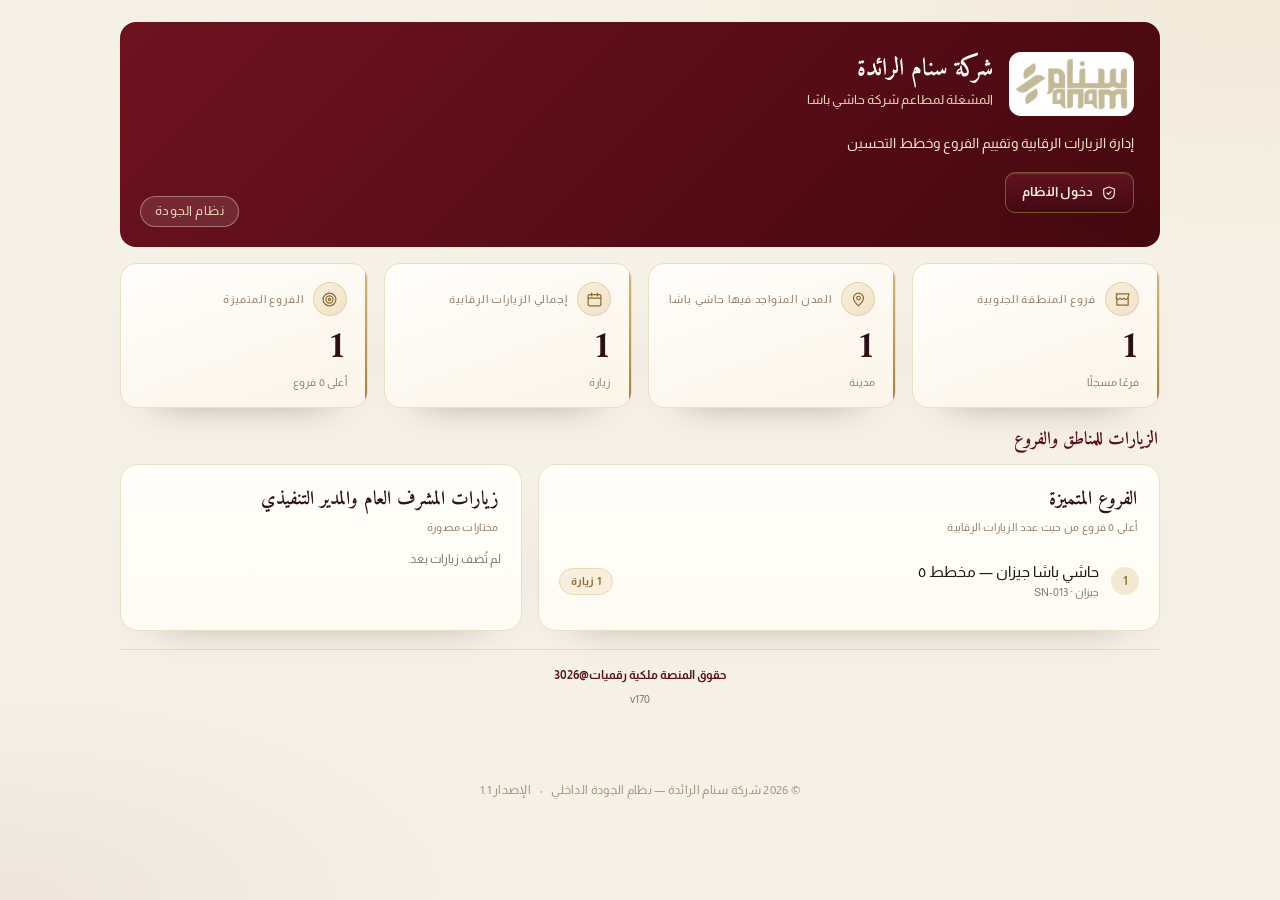
==== index.html @ ee602695 "v170 nav ordering" ====
<!DOCTYPE html>
<html lang="ar" dir="rtl">
<head>
<meta charset="utf-8">
<!-- This site is hosted on Netlify. Anyone can build and deploy a site
     like this one for free: https://netlify.new/?utm_campaign=loops&utm_source=ai-legible&utm_medium=owned&utm_content=comment&utm_id=d673b28d-3a40-44ae-b328-40d72ed48b3a
     Netlify hosting facts for this site: static/SSR served via Netlify Edge. -->
<meta name="viewport" content="width=device-width, initial-scale=1, viewport-fit=cover">
<title>نظام الجودة — شركة سنام الرائدة</title>
<meta name="description" content="نظام إدارة الجودة لشركة سنام الرائدة، المشغلة لمطاعم شركة حاشي باشا">
<meta name="theme-color" content="#6E1220">
<meta name="apple-mobile-web-app-capable" content="yes">
<meta name="apple-mobile-web-app-status-bar-style" content="black-translucent">
<meta name="apple-mobile-web-app-title" content="نظام الجودة">
<link rel="manifest" href="manifest.webmanifest">
<link rel="icon" href="assets/brand/favicon.png">
<link rel="apple-touch-icon" href="assets/brand/apple-touch-icon.png">
<link rel="preconnect" href="https://fonts.googleapis.com">
<link rel="preconnect" href="https://fonts.gstatic.com" crossorigin>
<link href="https://fonts.googleapis.com/css2?family=Almarai:wght@300;400;700;800&family=Amiri:wght@400;700&family=IBM+Plex+Sans+Arabic:wght@400;500;600;700&display=swap" rel="stylesheet">
<link rel="stylesheet" href="assets/styles.css?v=170">
</head>
<body>

<div class="app" id="app">
  <aside class="sidebar" id="sidebar">
    <div class="brand">
      <img class="brand-logo" id="brandLogo" src="assets/brand/snam-logo-gold.png" alt="شعار شركة سنام">
      <div class="brand-text">
        <span id="brandTagline">المشغلة لمطاعم شركة حاشي باشا</span>
        <em id="brandService">نظام الجودة</em>
      </div>
    </div>

    <nav class="nav" id="nav"></nav>

    <div class="sidebar-foot">
      <div class="compliance-mini">
        <span>الامتثال العام</span>
        <strong id="sideScore" dir="ltr">—</strong>
        <div class="mini-bar"><i id="sideBar" style="width:0%"></i></div>
      </div>
      <button class="btn btn-ghost btn-sm" data-action="reset-demo">إعادة تعيين البيانات</button>
    </div>
  </aside>

  <div class="main">
    <header class="topbar">
      <button class="icon-btn only-mobile" data-action="toggle-sidebar" aria-label="القائمة">
        <svg viewBox="0 0 24 24" width="22" height="22"><path d="M4 6h16M4 12h16M4 18h16" stroke="currentColor" stroke-width="2" stroke-linecap="round"/></svg>
      </button>

      <div class="page-id">
        <h1 id="pageTitle">لوحة المؤشرات</h1>
        <p id="pageSub">نظرة شاملة على أداء الجودة في الفروع</p>
      </div>

      <div class="topbar-tools">
        <div class="search">
          <svg viewBox="0 0 24 24" width="18" height="18"><circle cx="11" cy="11" r="7" stroke="currentColor" stroke-width="2" fill="none"/><path d="M16.5 16.5L21 21" stroke="currentColor" stroke-width="2" stroke-linecap="round"/></svg>
          <input id="globalSearch" type="search" placeholder="ابحث عن فرع أو ملاحظة…" aria-label="بحث">
          <kbd>⌘K</kbd>
        </div>
        <button class="icon-btn" data-action="notify" aria-label="التنبيهات">
          <svg viewBox="0 0 24 24" width="20" height="20"><path d="M18 15V10a6 6 0 10-12 0v5l-1.5 2.5h15L18 15Z" fill="none" stroke="currentColor" stroke-width="1.8" stroke-linejoin="round"/><path d="M10 19a2 2 0 004 0" stroke="currentColor" stroke-width="1.8" stroke-linecap="round"/></svg>
          <b class="dot" id="notifDot"></b>
        </button>
        <button class="icon-btn only-mobile" data-action="open-search" aria-label="بحث">
          <svg viewBox="0 0 24 24" width="20" height="20"><circle cx="11" cy="11" r="7" stroke="currentColor" stroke-width="1.8" fill="none"/><path d="M16.5 16.5L21 21" stroke="currentColor" stroke-width="1.8" stroke-linecap="round"/></svg>
        </button>
        <button class="icon-btn" data-action="change-pass" title="تغيير كلمة المرور" aria-label="تغيير كلمة المرور">
          <svg viewBox="0 0 24 24" width="19" height="19"><circle cx="8" cy="12" r="4" fill="none" stroke="currentColor" stroke-width="1.7"/><path d="M12 12h9M18 12v3M15 12v2" fill="none" stroke="currentColor" stroke-width="1.7" stroke-linecap="round"/></svg>
        </button>
        <button class="icon-btn" data-action="logout" title="تسجيل الخروج" aria-label="تسجيل الخروج">
          <svg viewBox="0 0 24 24" width="19" height="19"><path d="M15 4h4a1 1 0 011 1v14a1 1 0 01-1 1h-4" fill="none" stroke="currentColor" stroke-width="1.7" stroke-linecap="round"/><path d="M10 8l-4 4 4 4M6 12h9" fill="none" stroke="currentColor" stroke-width="1.7" stroke-linecap="round" stroke-linejoin="round"/></svg>
        </button>
        <button class="icon-btn" data-action="my-signature" title="توقيعي الإلكتروني" style="margin-inline-end:6px">
          <svg viewBox="0 0 24 24" width="19" height="19"><path d="M3 17c4 0 5-9 9-9 2 0 2 3 4 3s3-2 5-2M4 21h16" fill="none" stroke="currentColor" stroke-width="1.7" stroke-linecap="round" stroke-linejoin="round"/></svg>
        </button>
        <div class="user">
          <div class="avatar" id="userAvatar">ع</div>
          <div class="user-text">
            <strong id="userName">عبدالله</strong>
            <span id="userRole">مدير الجودة</span>
          </div>
        </div>
      </div>
    </header>

    <main id="view" class="view" tabindex="-1"></main>

    <footer class="foot">
      <span>© <span id="year"></span> شركة سنام الرائدة — نظام الجودة الداخلي</span>
      <span class="foot-sep">•</span>
      <span>الإصدار 1.1</span>
    </footer>
  </div>
</div>

<div class="side-backdrop" id="sideBackdrop" hidden></div>

<nav class="tabbar" id="tabbar" aria-label="التنقل السريع"></nav>

<div class="overlay" id="overlay" hidden></div>
<div class="modal-host" id="modalHost" hidden></div>
<aside class="drawer" id="drawer" hidden></aside>
<div class="toasts" id="toasts"></div>

<script src="assets/vendor/qrcode.js"></script>
<script src="assets/seed.js?v=170"></script>
<script src="assets/app.js?v=170"></script>
</body>
</html>
---- assets/styles.css ----
/* ==========================================================================
   SNAM Quality — Design System
   ========================================================================== */
:root{
  --maroon:#6E1220;
  --maroon-800:#5A0D19;
  --maroon-900:#45080F;
  --maroon-50:#FBF3F4;
  --gold:#C4BA96;
  --gold-600:#A9986A;
  --gold-soft:#EFE7D2;

  --paper:#FFFFFF;
  --sand:#F7F4EE;
  --ink:#211C19;
  --ink-2:#4A423B;
  --muted:#827870;
  --line:#E7DFD2;
  --line-soft:#F0EAE0;

  --ok:#2F7D5B;
  --ok-bg:#EAF5EF;
  --warn:#B0761A;
  --warn-bg:#FCF3E2;
  --bad:#A8231D;
  --bad-bg:#FBEBEA;
  --info:#2B5F86;
  --info-bg:#EAF2F8;

  --r-sm:10px; --r:14px; --r-lg:20px;
  --shadow-1:0 1px 2px rgba(46,32,20,.05);
  --shadow-2:0 10px 30px -12px rgba(46,32,20,.18);
  --shadow-3:0 30px 70px -25px rgba(46,32,20,.35);
  --sidebar-w:276px;
  --ease:cubic-bezier(.22,.61,.36,1);
}

*,*::before,*::after{box-sizing:border-box}
[hidden]{display:none!important}
html,body{margin:0;padding:0}
html{-webkit-text-size-adjust:100%}
body{
  font-family:"IBM Plex Sans Arabic","Segoe UI",Tahoma,system-ui,sans-serif;
  background:var(--sand);
  color:var(--ink);
  font-size:15px;
  line-height:1.6;
  -webkit-font-smoothing:antialiased;
}
h1,h2,h3,h4,p{margin:0}
a{color:inherit;text-decoration:none}
button,input,select,textarea{font:inherit;color:inherit}
button{cursor:pointer}
svg{display:block}
table{border-collapse:collapse;width:100%}
::selection{background:var(--gold-soft)}

/* Scrollbar */
::-webkit-scrollbar{width:10px;height:10px}
::-webkit-scrollbar-thumb{background:#DCD2C2;border-radius:8px;border:3px solid var(--sand)}
::-webkit-scrollbar-track{background:transparent}

/* ==========================================================================
   Layout
   ========================================================================== */
.app{display:flex;min-height:100vh}

.sidebar{
  width:var(--sidebar-w);flex:0 0 var(--sidebar-w);
  background:
    radial-gradient(120% 80% at 100% 0%, #7C1A29 0%, transparent 55%),
    linear-gradient(180deg,#5C1019 0%,#45080F 100%);
  color:#F6EDE9;
  display:flex;flex-direction:column;
  position:sticky;top:0;height:100vh;
  padding:22px 18px 18px;
  z-index:40;
}
.brand{display:flex;flex-direction:column;gap:14px;padding:6px 4px 20px;border-bottom:1px solid rgba(196,186,150,.18)}
.brand-mark img,.brand-mark svg{display:block}
.brand-logo{width:172px;height:auto;filter:drop-shadow(0 6px 14px rgba(0,0,0,.25))}
.brand-text{display:flex;flex-direction:column;gap:2px}
.brand-text strong{font-size:15.5px;font-weight:600;letter-spacing:.2px;color:#FBF6EA}
.brand-text span{font-size:11.5px;color:#CBBFA8}
.brand-text em{
  font-style:normal;font-size:11px;font-weight:600;color:var(--gold);
  letter-spacing:.5px;margin-top:6px;display:inline-flex;align-items:center;gap:6px;
}
.brand-text em::before{content:"";width:14px;height:1px;background:var(--gold);opacity:.7}

.nav{display:flex;flex-direction:column;gap:3px;margin-top:18px;overflow-y:auto;flex:1}
.nav-label{font-size:10.5px;letter-spacing:1px;color:#A08F79;padding:14px 12px 6px;text-transform:uppercase}
.nav-item{
  display:flex;align-items:center;gap:11px;
  padding:10px 12px;border-radius:10px;
  color:#DCCFBE;font-size:13.5px;font-weight:500;
  border:1px solid transparent;transition:.18s var(--ease);
  position:relative;
}
.nav-item svg{width:19px;height:19px;opacity:.85;flex:0 0 19px}
.nav-item:hover{background:rgba(255,255,255,.055);color:#fff}
.nav-item.active{
  background:linear-gradient(90deg,rgba(196,186,150,.20),rgba(196,186,150,.06));
  border-color:rgba(196,186,150,.28);color:#FFF9EC;
}
.nav-item.active::before{
  content:"";position:absolute;inset-inline-start:-1px;top:9px;bottom:9px;width:3px;
  border-radius:3px;background:var(--gold);
}
.nav-item .count{
  margin-inline-start:auto;background:rgba(0,0,0,.28);color:#EADFC9;
  font-size:11px;padding:1px 7px;border-radius:20px;
}
.nav-item.active .count{background:var(--gold);color:#4A1018;font-weight:700}

.sidebar-foot{padding-top:14px;border-top:1px solid rgba(196,186,150,.15);display:flex;flex-direction:column;gap:10px}
.compliance-mini{display:grid;grid-template-columns:1fr auto;gap:2px 8px;align-items:center;font-size:11.5px;color:#C9BCA6}
.compliance-mini strong{font-size:19px;color:#FFF6E6;font-weight:600;letter-spacing:-.3px}
.mini-bar{grid-column:1/-1;height:5px;border-radius:6px;background:rgba(255,255,255,.12);overflow:hidden}
.mini-bar i{display:block;height:100%;border-radius:6px;background:linear-gradient(90deg,var(--gold-600),var(--gold));transition:width .8s var(--ease)}

.main{flex:1;min-width:0;display:flex;flex-direction:column}

/* Topbar */
.topbar{
  height:76px;display:flex;align-items:center;gap:18px;
  padding:0 30px;background:rgba(255,255,255,.86);
  border-bottom:1px solid var(--line);
  position:sticky;top:0;z-index:30;backdrop-filter:blur(10px);
}
.page-id h1{font-size:21px;font-weight:600;letter-spacing:-.3px;line-height:1.3}
.page-id p{font-size:12.5px;color:var(--muted);margin-top:1px}
.topbar-tools{margin-inline-start:auto;display:flex;align-items:center;gap:10px}

.search{position:relative;display:flex;align-items:center;gap:8px;background:#F6F2EA;border:1px solid var(--line);border-radius:10px;padding:8px 12px;width:300px;transition:.18s}
.search:focus-within{border-color:var(--gold-600);background:#fff;box-shadow:0 0 0 4px rgba(196,186,150,.18)}
.search svg{color:var(--muted);flex:0 0 18px}
.search input{border:0;background:transparent;outline:none;width:100%;font-size:13px}
.search input::placeholder{color:#A79C90}
.search kbd{font-family:inherit;font-size:10.5px;color:#9C9186;border:1px solid var(--line);border-radius:5px;padding:1px 5px;background:#fff}

.icon-btn{
  position:relative;width:38px;height:38px;border-radius:10px;border:1px solid var(--line);
  background:#fff;color:var(--ink-2);display:grid;place-items:center;transition:.18s;
}
.icon-btn:hover{background:#FAF6EF;border-color:#D9CDB9;color:var(--maroon)}
.icon-btn .dot{position:absolute;top:8px;inset-inline-end:9px;width:6px;height:6px;border-radius:50%;background:var(--bad);box-shadow:0 0 0 2px #fff}
.icon-btn .dot[hidden]{display:none}

.user{display:flex;align-items:center;gap:9px;padding-inline-start:12px;border-inline-start:1px solid var(--line)}
.avatar{width:36px;height:36px;border-radius:50%;display:grid;place-items:center;background:linear-gradient(150deg,var(--maroon),#8C1B2C);color:#F4E6C8;font-weight:600;font-size:14px;border:1.5px solid var(--gold)}
.user-text{display:flex;flex-direction:column;line-height:1.25}
.user-text strong{font-size:12.5px;font-weight:600}
.user-text span{font-size:11px;color:var(--muted)}

.view{flex:1;padding:26px 30px 10px;outline:none}
.foot{display:flex;gap:8px;align-items:center;justify-content:center;padding:16px 0 22px;color:#9C9186;font-size:11.5px}
.foot-sep{opacity:.5}

/* ==========================================================================
   Typography & helpers
   ========================================================================== */
.muted{color:var(--muted)}
.small{font-size:12px}
.tiny{font-size:11px}
.nowrap{white-space:nowrap}
.num{font-variant-numeric:tabular-nums;font-feature-settings:"tnum"}
.section-title{font-size:16px;font-weight:600;letter-spacing:-.2px}
.section-sub{font-size:12px;color:var(--muted);margin-top:2px}
.row{display:flex;align-items:center;gap:10px}
.spacer{flex:1}
.hide{display:none!important}

/* ==========================================================================
   Buttons
   ========================================================================== */
.btn{
  display:inline-flex;align-items:center;justify-content:center;gap:8px;
  border:1px solid transparent;border-radius:10px;padding:9px 16px;
  font-size:13px;font-weight:500;transition:.18s var(--ease);white-space:nowrap;
}
.btn svg{width:16px;height:16px}
.btn:active{transform:translateY(1px)}
.btn-primary{background:linear-gradient(180deg,#7C1A29,#5C1019);color:#FBF3E4;box-shadow:0 1px 0 rgba(255,255,255,.12) inset,0 6px 16px -8px rgba(110,18,32,.8)}
.btn-primary:hover{background:linear-gradient(180deg,#8A1F30,#66121D)}
.btn-gold{background:linear-gradient(180deg,#D3C9A6,#BFB287);color:#451018;font-weight:600;border-color:#B3A57A}
.btn-gold:hover{filter:brightness(1.03)}
.btn-outline{background:#fff;border-color:var(--line);color:var(--ink-2)}
.btn-outline:hover{border-color:#CFC2AC;background:#FCF9F3;color:var(--maroon)}
.btn-ghost{background:transparent;color:#CBBFA8;border-color:rgba(255,255,255,.18);font-size:12px}
.btn-ghost:hover{background:rgba(255,255,255,.07);color:#fff}
.btn-sm{padding:6px 11px;font-size:12px;border-radius:8px}
.btn-danger{background:#fff;color:var(--bad);border-color:#EBC9C6}
.btn-danger:hover{background:var(--bad-bg)}
.btn[disabled]{opacity:.55;cursor:not-allowed}

/* ==========================================================================
   Cards
   ========================================================================== */
.card{background:var(--paper);border:1px solid var(--line);border-radius:var(--r);box-shadow:var(--shadow-1)}
.card-head{display:flex;align-items:flex-start;gap:12px;padding:18px 20px 14px}
.card-head .spacer{flex:1}
.card-body{padding:0 20px 18px}
.card-body.pad{padding:18px 20px}

/* KPI */
.kpis{display:grid;grid-template-columns:repeat(4,1fr);gap:16px;margin-bottom:18px}
.kpi{
  background:#fff;border:1px solid var(--line);border-radius:var(--r);
  padding:17px 18px 15px;position:relative;overflow:hidden;box-shadow:var(--shadow-1);
}
.kpi::after{content:"";position:absolute;inset-inline-start:0;top:0;bottom:0;width:3px;background:var(--gold)}
.kpi.k-ok::after{background:var(--ok)}
.kpi.k-warn::after{background:var(--warn)}
.kpi.k-bad::after{background:var(--bad)}
.kpi-top{display:flex;align-items:center;gap:8px}
.kpi-icon{width:32px;height:32px;border-radius:9px;display:grid;place-items:center;background:var(--maroon-50);color:var(--maroon)}
.kpi-icon svg{width:17px;height:17px}
.kpi-label{font-size:12.5px;color:var(--muted);font-weight:500}
.kpi-value{font-size:31px;font-weight:600;letter-spacing:-1px;line-height:1.15;margin-top:10px;display:flex;align-items:baseline;gap:4px}
.kpi-value small{font-size:15px;font-weight:500;color:var(--muted);letter-spacing:0}
.kpi-foot{display:flex;align-items:center;gap:6px;margin-top:4px;font-size:11.5px;color:var(--muted)}
.trend{display:inline-flex;align-items:center;gap:3px;font-weight:600;font-size:11.5px}
.trend.up{color:var(--ok)}
.trend.down{color:var(--bad)}
.trend svg{width:12px;height:12px}

/* Charts */
.chart-wrap{padding:4px 6px 0}
.chart{width:100%;height:auto;overflow:visible}
.chart text{font-family:inherit;fill:#9C9186;font-size:10.5px}
.chart .grid-line{stroke:#EFE9DE;stroke-width:1}
.chart .axis{stroke:#E2D9C9;stroke-width:1}
.chart .value{fill:var(--maroon);font-weight:600;font-size:11px}

.legend{display:flex;flex-wrap:wrap;gap:10px 16px;padding:6px 4px 0}
.legend-item{display:flex;align-items:center;gap:6px;font-size:11.5px;color:var(--ink-2)}
.legend-item i{width:8px;height:8px;border-radius:2px;display:block}
.legend-item b{font-weight:600;margin-inline-start:2px}

/* Bars list */
.bar-list{display:flex;flex-direction:column;gap:13px}
.bar-item{display:grid;grid-template-columns:1fr auto;gap:4px 10px;align-items:center}
.bar-item .label{font-size:12.5px}
.bar-item .val{font-size:12.5px;font-weight:600}
.bar-track{grid-column:1/-1;height:7px;border-radius:6px;background:#F2ECE1;overflow:hidden}
.bar-track i{display:block;height:100%;border-radius:6px;background:linear-gradient(90deg,#8C1B2C,#6E1220);transition:width .7s var(--ease)}
.bar-track i.good{background:linear-gradient(90deg,#4E9B76,#2F7D5B)}
.bar-track i.warn{background:linear-gradient(90deg,#D9A24A,#B0761A)}
.bar-track i.low{background:linear-gradient(90deg,#C9553F,#A8231D)}

/* ==========================================================================
   Table
   ========================================================================== */
.table-wrap{overflow:auto;border-radius:0 0 var(--r) var(--r)}
table.tbl{font-size:13px}
.tbl thead th{
  text-align:start;font-weight:500;font-size:11.5px;color:var(--muted);
  padding:10px 20px;background:#FBF8F2;border-bottom:1px solid var(--line);white-space:nowrap;
}
.tbl tbody td{padding:12px 20px;border-bottom:1px solid var(--line-soft);vertical-align:middle}
.tbl tbody tr:last-child td{border-bottom:0}
.tbl tbody tr{transition:background .15s}
.tbl tbody tr:hover{background:#FDFAF4}
.tbl tbody tr.clickable{cursor:pointer}
.tbl .strong{font-weight:500}
.tbl .sub{font-size:11.5px;color:var(--muted);margin-top:1px}

/* Score pill */
.score{display:inline-flex;align-items:center;gap:6px;font-weight:600;font-size:12.5px;font-variant-numeric:tabular-nums}
.score .dot{width:7px;height:7px;border-radius:50%}
.score.good{color:var(--ok)} .score.good .dot{background:var(--ok)}
.score.warn{color:var(--warn)} .score.warn .dot{background:var(--warn)}
.score.bad{color:var(--bad)} .score.bad .dot{background:var(--bad)}

/* Chips */
.chip{
  display:inline-flex;align-items:center;gap:5px;border-radius:20px;
  padding:3px 10px;font-size:11.5px;font-weight:500;white-space:nowrap;
  border:1px solid transparent;
}
.chip .d{width:6px;height:6px;border-radius:50%;background:currentColor;opacity:.85}
.chip-ok{background:var(--ok-bg);color:var(--ok);border-color:#CFE6D8}
.chip-warn{background:var(--warn-bg);color:var(--warn);border-color:#F0DCB8}
.chip-bad{background:var(--bad-bg);color:var(--bad);border-color:#F0CFCC}
.chip-info{background:var(--info-bg);color:var(--info);border-color:#CFE0EC}
.chip-muted{background:#F4F0E8;color:#7A7065;border-color:#E7DFD2}
.chip-gold{background:#F7F1DF;color:#8A7434;border-color:#E8DDBE}

/* Toolbar */
.toolbar{display:flex;align-items:center;gap:10px;flex-wrap:wrap;margin-bottom:16px}
.toolbar .field{min-width:170px}
.toolbar .spacer{flex:1}
.seg{display:inline-flex;background:#F4EFE6;border:1px solid var(--line);border-radius:9px;padding:3px;gap:2px}
.seg button{border:0;background:transparent;padding:5px 12px;border-radius:7px;font-size:12px;color:var(--muted)}
.seg button.active{background:#fff;color:var(--maroon);font-weight:600;box-shadow:0 1px 2px rgba(0,0,0,.06)}

/* Tabs */
.tabs{display:flex;gap:4px;border-bottom:1px solid var(--line);margin-bottom:16px;overflow:auto}
.tab{border:0;background:transparent;padding:10px 14px;font-size:13px;color:var(--muted);border-bottom:2px solid transparent;white-space:nowrap}
.tab:hover{color:var(--ink)}
.tab.active{color:var(--maroon);border-bottom-color:var(--maroon);font-weight:600}
.tab .n{background:#F2ECE0;border-radius:20px;padding:1px 7px;font-size:11px;margin-inline-start:5px;color:#6C6258}

/* ==========================================================================
   Forms
   ========================================================================== */
.field{display:flex;flex-direction:column;gap:6px}
.field > label,.f-label{font-size:12px;font-weight:500;color:var(--ink-2)}
.field .hint{font-size:11px;color:var(--muted)}
.input,.select,.textarea{
  width:100%;border:1px solid var(--line);background:#fff;border-radius:9px;
  padding:9px 12px;font-size:13px;outline:none;transition:.16s;color:var(--ink);
}
.input:focus,.select:focus,.textarea:focus{border-color:var(--gold-600);box-shadow:0 0 0 4px rgba(196,186,150,.16)}
.input::placeholder,.textarea::placeholder{color:#AEA396}
.textarea{min-height:88px;resize:vertical;line-height:1.7}
.select{appearance:none;background-image:url("data:image/svg+xml;utf8,<svg xmlns='http://www.w3.org/2000/svg' width='14' height='14' viewBox='0 0 24 24' fill='none' stroke='%23827870' stroke-width='2'><path d='M6 9l6 6 6-6'/></svg>");background-repeat:no-repeat;background-position:left 10px center;padding-inline-start:28px}
.form-grid{display:grid;grid-template-columns:1fr 1fr;gap:16px}
.form-grid .full{grid-column:1/-1}
.form-actions{display:flex;justify-content:flex-end;gap:10px;padding-top:16px}

/* ==========================================================================
   Settings
   ========================================================================== */
.settings-grid{display:grid;grid-template-columns:minmax(0,1fr) 340px;gap:18px;align-items:start}
.settings-block{display:flex;flex-direction:column;gap:16px}
.settings-section{padding:22px}
.settings-section h3{font-size:14.5px;font-weight:600;display:flex;align-items:center;gap:8px}
.settings-section h3 svg{width:17px;height:17px;color:var(--gold-600)}
.settings-section .desc{font-size:12px;color:var(--muted);margin:4px 0 18px}
.logo-box{
  border:1px dashed #D8CCB7;border-radius:12px;background:
    repeating-conic-gradient(#FAF7F0 0% 25%, #F3EEE3 0% 50%) 50% / 16px 16px;
  display:grid;place-items:center;padding:22px 16px;gap:10px;text-align:center;
}
.logo-box img{max-width:230px;max-height:90px;object-fit:contain}
.logo-box .on-dark{background:linear-gradient(160deg,#6E1220,#45080F);padding:14px 22px;border-radius:10px}
.upload-row{display:flex;gap:8px;justify-content:center;flex-wrap:wrap;margin-top:6px}
.save-bar{
  position:sticky;bottom:14px;display:flex;align-items:center;gap:10px;
  background:rgba(255,255,255,.94);border:1px solid var(--line);border-radius:12px;
  padding:10px 14px;box-shadow:var(--shadow-2);backdrop-filter:blur(8px);margin-top:18px;
}
.save-bar .dot-unsaved{width:7px;height:7px;border-radius:50%;background:var(--warn)}

/* ==========================================================================
   Modal / Drawer / Toast
   ========================================================================== */
.overlay{position:fixed;inset:0;background:rgba(35,20,14,.42);backdrop-filter:blur(2px);z-index:80;animation:fade .2s var(--ease)}
@keyframes fade{from{opacity:0}to{opacity:1}}

.modal-host{position:fixed;inset:0;z-index:90;display:grid;place-items:center;padding:24px;pointer-events:none}
.modal{
  background:#fff;border-radius:18px;box-shadow:var(--shadow-3);
  width:min(980px,100%);max-height:92vh;display:flex;flex-direction:column;
  pointer-events:auto;animation:pop .22s var(--ease);overflow:hidden;
}
.modal.sm{width:min(520px,100%)}
@keyframes pop{from{opacity:0;transform:translateY(10px) scale(.985)}to{opacity:1;transform:none}}
.modal-head{display:flex;align-items:flex-start;gap:12px;padding:20px 24px 16px;border-bottom:1px solid var(--line)}
.modal-head h2{font-size:17px;font-weight:600}
.modal-head p{font-size:12px;color:var(--muted);margin-top:2px}
.modal-body{padding:20px 24px;overflow:auto;flex:1}
.modal-foot{display:flex;gap:10px;align-items:center;padding:14px 24px;border-top:1px solid var(--line);background:#FCFAF5}
.modal-foot .spacer{flex:1}
.close-x{margin-inline-start:auto;border:0;background:#F4EFE6;width:32px;height:32px;border-radius:8px;display:grid;place-items:center;color:var(--muted)}
.close-x:hover{background:#EDE5D7;color:var(--ink)}

.drawer{
  position:fixed;top:0;bottom:0;inset-inline-start:0;width:min(480px,94vw);
  background:#fff;z-index:95;box-shadow:var(--shadow-3);
  display:flex;flex-direction:column;animation:slideIn .25s var(--ease);
}
@keyframes slideIn{from{transform:translateX(-24px);opacity:.6}to{transform:none;opacity:1}}
.drawer-head{padding:20px 22px;border-bottom:1px solid var(--line);display:flex;align-items:flex-start;gap:10px}
.drawer-body{padding:20px 22px;overflow:auto;flex:1}
.drawer-foot{padding:14px 22px;border-top:1px solid var(--line);display:flex;gap:8px;background:#FCFAF5}

.toasts{position:fixed;bottom:22px;inset-inline-start:22px;z-index:120;display:flex;flex-direction:column;gap:8px}
.toast{
  display:flex;align-items:center;gap:10px;background:#221A16;color:#F7EFE2;
  padding:11px 16px;border-radius:10px;font-size:13px;box-shadow:var(--shadow-3);
  animation:toastIn .25s var(--ease);max-width:360px;
}
.toast .ic{width:18px;height:18px;color:var(--gold)}
.toast.ok .ic{color:#78C79A}
.toast.err .ic{color:#F09A93}
@keyframes toastIn{from{opacity:0;transform:translateY(12px)}to{opacity:1;transform:none}}

/* ==========================================================================
   Audit wizard
   ========================================================================== */
.wizard{display:grid;grid-template-columns:1fr 260px;gap:22px}
.wiz-main{min-width:0}
.wiz-side{position:sticky;top:0;align-self:start}
.wiz-step{margin-bottom:20px;border:1px solid var(--line);border-radius:12px;overflow:hidden;background:#fff}
.wiz-step-head{display:flex;align-items:center;gap:10px;padding:12px 16px;background:#FBF8F2;border-bottom:1px solid var(--line);cursor:pointer}
.wiz-step-head .idx{width:24px;height:24px;border-radius:7px;background:var(--maroon);color:#F7E9CE;font-size:11.5px;display:grid;place-items:center;font-weight:600}
.wiz-step-head h4{font-size:13.5px;font-weight:600;flex:1}
.wiz-step-head .w{font-size:11px;color:var(--muted)}
.wiz-step-head .chev{color:var(--muted);transition:.2s}
.wiz-step.collapsed .chev{transform:rotate(-90deg)}
.wiz-step.collapsed .wiz-items{display:none}
.wiz-items{padding:4px 0}
.wiz-item{display:grid;grid-template-columns:1fr 220px;gap:14px;align-items:center;padding:10px 16px;border-bottom:1px solid var(--line-soft)}
.wiz-item:last-child{border-bottom:0}
.wiz-item .t{font-size:12.5px;line-height:1.55}
.wiz-item .t small{display:block;color:var(--muted);font-size:11px}
.rate{display:inline-flex;background:#F5F0E6;border-radius:8px;padding:2px;gap:2px;justify-self:end}
.rate label{position:relative;cursor:pointer}
.rate input{position:absolute;opacity:0;pointer-events:none}
.rate span{display:block;padding:4px 10px;border-radius:6px;font-size:11.5px;color:var(--muted);transition:.15s}
.rate input:checked + span{background:#fff;box-shadow:0 1px 2px rgba(0,0,0,.08);font-weight:600}
.rate input[value="100"]:checked + span{color:var(--ok)}
.rate input[value="50"]:checked + span{color:var(--warn)}
.rate input[value="0"]:checked + span{color:var(--bad)}
.rate .na{font-size:11.5px;color:#A0968A;padding:4px 8px;align-self:center}

.score-panel{border:1px solid var(--line);border-radius:12px;padding:16px;background:linear-gradient(180deg,#FCFAF5,#fff);text-align:center}
.score-ring{position:relative;width:132px;height:132px;margin:8px auto 6px}
.score-ring svg{transform:rotate(-90deg)}
.score-ring .val{position:absolute;inset:0;display:grid;place-items:center;font-size:30px;font-weight:600;letter-spacing:-1px}
.score-ring .val small{font-size:12px;font-weight:500;color:var(--muted)}
.score-panel .lbl{font-size:12px;color:var(--muted)}
.score-panel .est{display:flex;justify-content:space-between;font-size:11.5px;color:var(--muted);padding:8px 2px;border-top:1px dashed var(--line);margin-top:8px}
.wiz-meta{display:grid;grid-template-columns:1fr 1fr;gap:12px;margin-bottom:16px}

/* ==========================================================================
   Misc components
   ========================================================================== */
.avatar-sm{width:28px;height:28px;border-radius:50%;background:#F3ECDD;color:#7A6335;display:grid;place-items:center;font-size:11px;font-weight:600;flex:0 0 28px;border:1px solid #E7DCC5}
.branch-cell{display:flex;align-items:center;gap:10px}
.branch-cell .code{font-size:10.5px;color:var(--muted)}

.empty{text-align:center;padding:44px 20px;color:var(--muted)}
.empty svg{width:38px;height:38px;margin:0 auto 10px;opacity:.5}
.empty h4{font-size:14px;color:var(--ink-2);margin-bottom:3px}

.pagination{display:flex;align-items:center;gap:8px;padding:12px 20px;border-top:1px solid var(--line-soft);font-size:12px;color:var(--muted)}
.pagination .spacer{flex:1}
.page-btn{border:1px solid var(--line);background:#fff;border-radius:7px;width:28px;height:28px;display:grid;place-items:center;font-size:12px}
.page-btn.active{background:var(--maroon);color:#fff;border-color:var(--maroon)}
.page-btn:disabled{opacity:.4}

.stat-line{display:flex;align-items:center;justify-content:space-between;padding:9px 0;border-bottom:1px dashed var(--line-soft);font-size:12.5px}
.stat-line:last-child{border-bottom:0}
.stat-line b{font-weight:600}

.note{display:flex;gap:9px;padding:11px 13px;background:#FBF6E9;border:1px solid #EADFC4;border-radius:10px;font-size:12px;color:#6F5A2C}
.note svg{width:16px;height:16px;flex:0 0 16px;margin-top:2px}

.only-mobile{display:none}

/* ==========================================================================
   Responsive
   ========================================================================== */
@media (max-width:1180px){
  .kpis{grid-template-columns:repeat(2,1fr)}
  .settings-grid{grid-template-columns:1fr}
  .search{width:220px}
}
@media (max-width:980px){
  .sidebar{position:fixed;inset-inline-start:0;transform:translateX(100%);transition:.25s var(--ease)}
  .sidebar.open{transform:none;box-shadow:var(--shadow-3)}
  .only-mobile{display:grid}
  .view{padding:20px}
  .topbar{padding:0 18px}
  .wizard{grid-template-columns:1fr}
  .wiz-side{position:static}
  .settings-grid{grid-template-columns:1fr}
}
@media (max-width:720px){
  .kpis{grid-template-columns:1fr 1fr;gap:12px}
  .kpi-value{font-size:25px}
  .search{display:none}
  .user-text{display:none}
  .form-grid{grid-template-columns:1fr}
  .topbar{height:66px}
  .modal-host{padding:10px}
  .wiz-item{grid-template-columns:1fr}
  .rate{justify-self:start}
}
@media print{
  .sidebar,.topbar,.foot,.toolbar,.no-print{display:none!important}
  .view{padding:0}
  body{background:#fff}
  .card{break-inside:avoid;box-shadow:none}
}

/* ==========================================================================
   SNAM 2.0 — new components
   ========================================================================== */
.page-actions{display:flex;gap:10px;justify-content:flex-end;margin-bottom:16px;flex-wrap:wrap}
.grid-2-1{display:grid;grid-template-columns:1.55fr 1fr;gap:16px;margin-bottom:16px}
.coverage-grid{display:grid;grid-template-columns:repeat(4,1fr);gap:14px}
.coverage-cell{border:1px solid var(--line);border-radius:11px;padding:12px 14px;background:#FCFAF5}

/* Region tree */
.region-card{overflow:hidden}
.region-head{display:flex;align-items:center;gap:12px;padding:16px 20px;background:linear-gradient(180deg,#FCFAF5,#fff);border-bottom:1px solid var(--line-soft)}
.region-badge{width:38px;height:38px;border-radius:11px;display:grid;place-items:center;color:#F7EEDC;flex:0 0 38px}
.region-body{padding:4px 20px 16px}
.city-block{padding:14px 0;border-bottom:1px dashed var(--line-soft)}
.city-block:last-child{border-bottom:0;padding-bottom:0}
.city-head{display:flex;align-items:center;gap:8px;margin-bottom:10px}
.city-name{font-size:13.5px;font-weight:600;color:var(--ink)}
.city-add{color:var(--maroon);border-color:var(--line)}
.branch-grid{display:grid;grid-template-columns:repeat(auto-fill,minmax(230px,1fr));gap:10px}
.branch-tile{border:1px solid var(--line);border-radius:12px;padding:12px 13px;background:#fff;cursor:pointer;transition:.16s}
.branch-tile:hover{border-color:#D6C8B1;box-shadow:0 6px 18px -12px rgba(46,32,20,.35);transform:translateY(-1px)}
.branch-ico{width:32px;height:32px;border-radius:9px;background:var(--maroon-50);color:var(--maroon);display:grid;place-items:center;flex:0 0 32px}
.branch-meta{display:flex;justify-content:space-between;margin-top:9px;padding-top:8px;border-top:1px dashed var(--line-soft);font-size:11px;color:var(--muted)}
.city-empty{font-size:12px;color:var(--muted);background:#FBF8F2;border:1px dashed var(--line);border-radius:10px;padding:12px 14px}
.link-btn{border:0;background:none;color:var(--maroon);font-weight:600;font-size:12px;padding:0;text-decoration:underline}

/* Switch */
.switch{display:inline-flex;align-items:center;gap:7px;border:0;background:none;padding:0;font-size:11.5px;color:var(--muted)}
.switch i{width:32px;height:18px;border-radius:20px;background:#E3DACB;position:relative;transition:.18s;flex:0 0 32px}
.switch i::after{content:"";position:absolute;top:2px;inset-inline-start:2px;width:14px;height:14px;border-radius:50%;background:#fff;box-shadow:0 1px 2px rgba(0,0,0,.2);transition:.18s}
.switch.on{color:var(--ok);font-weight:600}
.switch.on i{background:var(--ok)}
.switch.on i::after{inset-inline-start:16px}
.row-off{opacity:.55}
.icon-btn.sm{width:30px;height:30px;border-radius:8px}

/* Wizard */
.modal.full{width:min(1120px,100%);height:min(92vh,900px)}
.wiz-progress{padding:14px 24px 0;background:#fff}
.wiz-steps{display:flex;gap:2px;overflow-x:auto;padding-bottom:10px;scrollbar-width:none}
.wiz-steps::-webkit-scrollbar{display:none}
.wiz-dot{display:flex;flex-direction:column;align-items:center;gap:5px;min-width:74px;flex:1;cursor:pointer;opacity:.55;transition:.18s}
.wiz-dot i{width:26px;height:26px;border-radius:50%;background:#F0E9DC;color:#8A7E6E;font-style:normal;font-size:11.5px;display:grid;place-items:center;font-weight:600;border:1px solid transparent}
.wiz-dot span{font-size:10.5px;color:var(--muted);white-space:nowrap;max-width:90px;overflow:hidden;text-overflow:ellipsis}
.wiz-dot.active{opacity:1}
.wiz-dot.active i{background:var(--maroon);color:#F7E9CE;box-shadow:0 0 0 4px rgba(110,18,32,.1)}
.wiz-dot.active span{color:var(--maroon);font-weight:600}
.wiz-dot.done i{background:#EAF5EF;color:var(--ok);border-color:#CFE6D8}
.wiz-bar{height:3px;background:#F0E9DC;border-radius:4px;overflow:hidden}
.wiz-bar i{display:block;height:100%;background:linear-gradient(90deg,var(--maroon),#A8231D);transition:width .3s var(--ease)}
.wiz-sec-head{display:flex;align-items:center;gap:12px;margin-bottom:14px;padding-bottom:12px;border-bottom:1px solid var(--line)}
.wiz-sec-head h3{font-size:16px;font-weight:600}
.wiz-items{border:1px solid var(--line);border-radius:12px;overflow:hidden}
.wiz-item{display:grid;grid-template-columns:30px 1fr 260px;gap:12px;align-items:start;padding:12px 14px;border-bottom:1px solid var(--line-soft);background:#fff}
.wiz-item:last-child{border-bottom:0}
.wiz-item:hover{background:#FDFBF7}
.wi-index{width:24px;height:24px;border-radius:7px;background:#F5EFE4;color:#8A7E6E;display:grid;place-items:center;font-size:11px;font-weight:600;margin-top:1px}
.wi-text{font-size:12.5px;line-height:1.6}
.wi-note{display:block;width:100%;border:1px solid #E7DCC6;background:#FFFEFB;border-radius:10px;font-size:12.5px;padding:9px 11px;margin-top:8px;outline:none;color:var(--ink);min-height:40px;transition:.15s}
.wi-note::placeholder{color:#A99C86}
.wi-note:focus{border-color:#C9A45E;background:#fff;box-shadow:0 0 0 3px rgba(201,164,94,.14)}
.wi-actions{display:flex;align-items:center;gap:6px;justify-content:flex-end;flex-wrap:wrap}
.rate{display:inline-flex;background:#F5F0E6;border-radius:8px;padding:2px;gap:2px}
.rate label{position:relative;cursor:pointer}
.rate input{position:absolute;opacity:0;pointer-events:none}
.rate span{display:block;min-width:26px;text-align:center;padding:4px 6px;border-radius:6px;font-size:11.5px;color:var(--muted);transition:.15s}
.rate input:checked + span{background:#fff;box-shadow:0 1px 2px rgba(0,0,0,.09);font-weight:700;color:var(--maroon)}
.rate input[value="0"]:checked + span{color:var(--bad)}
.rate input[value="4"]:checked + span{color:var(--ok)}
.photo-btn{width:34px;height:34px;border-radius:8px;border:1px dashed #D6C9B4;display:grid;place-items:center;color:#9C9186;cursor:pointer;overflow:hidden;background:#FCFAF5;flex:0 0 34px}
.photo-btn.has{border-style:solid;border-color:var(--line)}
.photo-btn img{width:100%;height:100%;object-fit:cover}
.photo-del{width:22px;height:22px;border-radius:6px;border:1px solid #EBC9C6;background:#fff;color:var(--bad);display:grid;place-items:center;padding:0}
.final-grid{display:grid;grid-template-columns:1fr 300px;gap:22px;align-items:start}
.score-ring{position:relative}

/* Reports */
.report-sheet{padding:34px 40px;max-width:1000px;margin:0 auto}
.report-head{display:flex;align-items:flex-start;gap:20px;border-bottom:2px solid var(--maroon);padding-bottom:18px}
.report-logo{width:140px;height:auto;background:linear-gradient(150deg,#6E1220,#45080F);padding:10px 14px;border-radius:10px}
.report-head h2{font-size:21px;font-weight:600;margin-top:2px}
.report-meta{display:grid;grid-template-columns:1.2fr 300px;gap:20px;margin-top:20px}
.report-score{border:1px solid var(--line);border-radius:12px;padding:14px 16px;background:#FCFAF5}
.big-score{font-size:36px;font-weight:600;letter-spacing:-1px;line-height:1.2}
.big-score span{font-size:14px;font-weight:500;color:var(--muted);margin-inline-start:4px;letter-spacing:0}
.rep-h{font-size:14px;font-weight:600;margin:24px 0 10px;display:flex;align-items:center;gap:7px}
.chart-box{border:1px solid var(--line);border-radius:10px;padding:6px}
.two-col{display:grid;grid-template-columns:1fr 1fr;gap:24px}
.mini-row{display:flex;gap:8px;padding:7px 0;border-bottom:1px dashed var(--line-soft);font-size:12px;align-items:flex-start}
.point-list{margin:0;padding:0 0 0 0;list-style:none;font-size:12px}
.point-list li{position:relative;padding:6px 22px 6px 0;border-bottom:1px dashed var(--line-soft);color:var(--ink-2);display:flex;gap:8px;justify-content:space-between}
.point-list li::before{content:"";position:absolute;inset-inline-start:0;top:12px;width:7px;height:7px;border-radius:50%}
.point-list.good li::before{background:var(--ok)}
.point-list.bad li::before{background:var(--bad)}
.point-list li b{color:var(--bad);font-size:11px;white-space:nowrap}
.photo-grid{display:grid;grid-template-columns:repeat(auto-fill,minmax(180px,1fr));gap:10px}
.photo-grid figure{margin:0;border:1px solid var(--line);border-radius:10px;overflow:hidden;background:#FCFAF5}
.photo-grid img{width:100%;height:130px;object-fit:cover;display:block}
.photo-grid figcaption{font-size:10.5px;color:var(--muted);padding:6px 8px;line-height:1.4}
.signatures{display:flex;justify-content:space-between;gap:30px;margin-top:34px;padding-top:14px;border-top:1px solid var(--line);font-size:11.5px;color:var(--muted)}
.signatures div{flex:1}
.signatures span{display:inline-block;margin-top:22px;border-top:1px dashed #CFC2AC;padding-top:4px;min-width:160px;color:var(--ink-2);font-weight:500}
.report-foot{display:flex;justify-content:space-between;margin-top:26px;padding-top:12px;border-top:1px solid var(--line);font-size:11px;color:var(--muted)}
table.bordered{border:1px solid var(--line);border-radius:10px;overflow:hidden}
table.bordered thead th{background:#FBF8F2}
table.bordered tbody td{padding:9px 14px}

/* Drawers */
.drawer-score{display:flex;align-items:center;gap:16px;background:#FCFAF5;border:1px solid var(--line);border-radius:12px;padding:14px}
.ring-val{position:absolute;inset:0;display:grid;place-items:center;font-weight:600;font-size:19px}

/* Company card */
.company-card{background:linear-gradient(160deg,#6E1220,#45080F);border-radius:12px;padding:18px;color:#F7EFE0;margin-top:14px}
.company-card img{width:130px;height:auto;margin-bottom:12px}
.cc-tag{font-size:11.5px;opacity:.8}
.cc-service{font-size:15px;font-weight:600;color:#E6D6AE;margin-top:2px}
.cc-line{height:1px;background:rgba(196,186,150,.25);margin:12px 0}
.cc-info{font-size:11.5px;opacity:.85;margin-bottom:2px}

/* Tabbar (mobile) */
.tabbar{display:none}

/* ==========================================================================
   Responsive 2.0
   ========================================================================== */
@media (max-width:1180px){
  .grid-2-1{grid-template-columns:1fr}
  .coverage-grid{grid-template-columns:repeat(2,1fr)}
  .report-meta{grid-template-columns:1fr}
}
@media (max-width:980px){
  .sidebar{position:fixed;inset-inline-start:0;transform:translateX(105%);transition:.25s var(--ease);height:100dvh}
  .sidebar.open{transform:none;box-shadow:var(--shadow-3)}
  .only-mobile{display:grid}
  .view{padding:18px 16px 90px}
  .topbar{padding:0 16px;height:64px}
  .wiz-item{grid-template-columns:26px 1fr;gap:8px 10px}
  .wi-actions{grid-column:1/-1;justify-content:flex-start;padding-inline-start:36px}
  .final-grid{grid-template-columns:1fr}
  .report-sheet{padding:22px 18px}
  .report-head{flex-wrap:wrap}
  .report-logo{width:120px}
  .two-col{grid-template-columns:1fr}
  .tabbar{display:flex;position:fixed;bottom:0;inset-inline:0;background:rgba(255,255,255,.96);border-top:1px solid var(--line);z-index:70;padding:6px 4px calc(6px + env(safe-area-inset-bottom));backdrop-filter:blur(12px)}
  .tabbar-item{flex:1;display:flex;flex-direction:column;align-items:center;gap:3px;font-size:10px;color:#8A8076;padding:5px 2px;border-radius:8px}
  .tabbar-item.active{color:var(--maroon);font-weight:600}
  .tabbar-item.active svg{stroke-width:2.1}
  .modal-host{padding:0;align-items:flex-end}
  .modal{width:100%;border-radius:18px 18px 0 0;max-height:94dvh}
  .modal.full{height:94dvh;max-height:94dvh}
  .drawer{width:100%;inset-inline:0;border-radius:18px 18px 0 0;top:6dvh}
  .foot{display:none}
}
@media (max-width:720px){
  .kpis{grid-template-columns:1fr 1fr;gap:10px}
  .kpi{padding:13px 14px}
  .kpi-value{font-size:24px}
  .search{display:none}
  .user-text{display:none}
  .topbar{gap:8px}
  .page-id h1{font-size:17px}
  .page-id p{display:none}
  .form-grid{grid-template-columns:1fr}
  .coverage-grid{grid-template-columns:1fr 1fr;gap:8px}
  .region-body{padding:4px 14px 14px}
  .region-head{padding:13px 14px;flex-wrap:wrap}
  .branch-grid{grid-template-columns:1fr}
  .report-sheet{padding:18px 14px}
  .wiz-item{padding:10px}
  .wiz-progress{padding:10px 14px 0}
  .wiz-dot{min-width:56px}
  .wiz-dot span{font-size:9px;max-width:60px}
  .modal-head,.modal-body,.modal-foot{padding-inline:16px}
  .signatures{flex-direction:column;gap:14px}
  .report-foot{flex-direction:column;gap:4px}
}
@media print{
  .sidebar,.topbar,.foot,.toolbar,.no-print,.tabbar,.toasts{display:none!important}
  .view{padding:0}
  body{background:#fff;font-size:12px}
  .card{box-shadow:none;border:0}
  .report-sheet{padding:0;max-width:none}
  .chart-box{break-inside:avoid}
  .report-head img{background:#fff!important;filter:none}
  @page{size:A4;margin:14mm}
}

/* ==========================================================================
   LUXURY THEME — سنام الفخم
   ========================================================================== */
:root{
  --maroon:#5B0F1B;
  --maroon-800:#47080F;
  --maroon-900:#320409;
  --maroon-50:#FAF2F1;
  --gold:#C9A45E;
  --gold-600:#A67F3C;
  --gold-soft:#F3E9D2;
  --paper:#FFFDF9;
  --sand:#F6F1E7;
  --ink:#1E1713;
  --ink-2:#4A3E34;
  --muted:#847767;
  --line:#E9DDC7;
  --line-soft:#F2E9DA;
  --sidebar-w:292px;
  --shadow-1:0 1px 2px rgba(74,44,20,.04);
  --shadow-2:0 18px 40px -30px rgba(74,44,20,.45);
  --shadow-3:0 40px 90px -40px rgba(40,20,8,.55);
}

html{background:#F6F1E7}
body{
  font-family:"Almarai","IBM Plex Sans Arabic",system-ui,sans-serif;
  background:
    radial-gradient(90% 55% at 100% 0%, rgba(201,164,94,.10) 0%, rgba(201,164,94,0) 60%),
    radial-gradient(70% 45% at 0% 100%, rgba(91,15,27,.05) 0%, rgba(91,15,27,0) 60%),
    #F6F1E7;
  color:var(--ink);
  letter-spacing:0;
}
h1,h2,h3,h4,.section-title,.brand-text strong,.report-head h2{
  font-family:"Amiri","Almarai",serif;
  letter-spacing:0;
}

/* Sidebar */
.sidebar{
  width:var(--sidebar-w);flex:0 0 var(--sidebar-w);
  background:
    radial-gradient(100% 60% at 100% 0%, rgba(201,164,94,.14) 0%, rgba(201,164,94,0) 55%),
    linear-gradient(180deg,#4E0C15 0%,#3A070D 55%,#2C0408 100%);
  padding:26px 20px 20px;
  border-inline-end:1px solid rgba(201,164,94,.18);
  box-shadow:inset 1px 0 0 rgba(255,255,255,.03);
}
.brand{padding:2px 2px 22px;border-bottom:1px solid rgba(201,164,94,.22);gap:16px}
.brand-logo{width:186px;filter:drop-shadow(0 10px 22px rgba(0,0,0,.35))}
.brand-text span{font-size:11px;color:#C9B896;letter-spacing:.3px}
.brand-text em{color:var(--gold);font-size:10.5px;letter-spacing:2px;font-weight:700}
.brand-text em::before{background:linear-gradient(90deg,transparent,var(--gold));width:22px}
.nav{margin-top:20px;gap:2px}
.nav-label{font-size:9.5px;letter-spacing:2px;color:#9A8257;padding:16px 14px 7px;font-weight:700}
.nav-item{padding:10px 13px;border-radius:10px;color:#D9C9B0;font-size:13px;letter-spacing:.1px}
.nav-item svg{opacity:.75;color:#C9A45E}
.nav-item:hover{background:rgba(201,164,94,.07);color:#FFF7E8}
.nav-item.active{
  background:linear-gradient(90deg,rgba(201,164,94,.16),rgba(201,164,94,.03));
  border-color:rgba(201,164,94,.34);color:#FFF8EA;box-shadow:0 8px 18px -16px rgba(0,0,0,.9);
}
.nav-item.active::before{background:linear-gradient(180deg,#E4C88C,#B08A45);width:2.5px}
.nav-item .count{background:rgba(201,164,94,.16);color:#E9D3A7}
.nav-item.active .count{background:var(--gold);color:#3A070D}
.sidebar-foot{border-top-color:rgba(201,164,94,.18);gap:12px}
.compliance-mini{color:#BFAE90;font-size:11px;letter-spacing:.4px}
.compliance-mini strong{font-family:"Amiri",serif;font-size:23px;color:#FFF6E3;font-weight:700}
.mini-bar{height:4px;background:rgba(255,255,255,.09)}
.mini-bar i{background:linear-gradient(90deg,#B08A45,#E8CE96)}
.btn-ghost{color:#BDA983;border-color:rgba(201,164,94,.25);letter-spacing:.2px}
.btn-ghost:hover{background:rgba(201,164,94,.1);color:#FFF6E3;border-color:rgba(201,164,94,.45)}

/* Topbar */
.topbar{
  height:82px;padding:0 34px;
  background:rgba(252,248,240,.88);
  border-bottom:1px solid #E8DCC6;
  box-shadow:0 1px 0 rgba(255,255,255,.6) inset;
}
.page-id h1{font-size:27px;font-weight:700;color:#33121A;line-height:1.2}
.page-id p{font-size:11.5px;color:#8B7B67;letter-spacing:.4px;margin-top:2px}
.search{width:320px;background:#FBF6EC;border-color:#E9DDC7;border-radius:11px;padding:9px 13px}
.search input{font-size:12.5px}
.search kbd{background:#fff;color:#A08C6A;border-color:#E9DDC7}
.icon-btn{background:#FFFDF8;border-color:#E9DDC7;color:#6F5A44}
.icon-btn:hover{background:#FBF5E8;border-color:#D8BE8A;color:var(--maroon)}
.avatar{background:linear-gradient(150deg,#5B0F1B,#8A2A3A);color:#F3DFB6;border:1px solid #C9A45E;box-shadow:0 0 0 3px rgba(201,164,94,.12)}
.user-text strong{font-size:12px;letter-spacing:.2px}
.user-text span{font-size:10.5px;color:#9A8A74}
.user{border-inline-start-color:#E9DDC7}

/* View rhythm */
.view{padding:30px 34px 10px}
.foot{color:#A3947E;letter-spacing:.3px}

/* Cards */
.card{
  background:linear-gradient(180deg,#FFFEFA 0%,#FFFCF4 100%);
  border:1px solid #EADFC9;border-radius:18px;
  box-shadow:0 22px 45px -38px rgba(74,44,20,.55),0 1px 0 rgba(255,255,255,.8) inset;
}
.card-head{padding:20px 22px 14px}
.section-title{font-size:19px;font-weight:700;color:#2F141A}
.section-sub{font-size:11px;color:#907F68;letter-spacing:.3px;margin-top:3px}

/* KPI */
.kpi{
  background:linear-gradient(160deg,#FFFEFB 0%,#FBF5E9 100%);
  border:1px solid #EADFC9;border-radius:16px;padding:18px 20px 16px;
  box-shadow:0 24px 46px -40px rgba(74,44,20,.7);
}
.kpi::after{width:2px;background:linear-gradient(180deg,#D8B979,#A67F3C)}
.kpi-top{gap:9px}
.kpi-icon{
  width:34px;height:34px;border-radius:50%;
  background:linear-gradient(150deg,#F7EEDC,#F1E3C8);color:#8A6A2F;
  border:1px solid rgba(201,164,94,.35);
}
.kpi-label{font-size:10.5px;letter-spacing:.9px;color:#8B7B67;font-weight:500}
.kpi-value{font-family:"Amiri",serif;font-size:38px;font-weight:700;letter-spacing:-.5px;margin-top:10px;color:#2B1016}
.kpi-value small{font-size:14px;color:#9A8A74}
.kpi-foot{font-size:10.5px;color:#8F7F69;letter-spacing:.2px}
.trend{font-size:10.5px;letter-spacing:.2px}

/* Buttons */
.btn{border-radius:10px;letter-spacing:.2px;font-weight:600}
.btn-primary{
  background:linear-gradient(180deg,#611323 0%,#420810 100%);
  border:1px solid #7A5A2C;
  box-shadow:0 1px 0 rgba(255,255,255,.14) inset,0 12px 24px -18px rgba(60,10,20,.9);
  color:#FBEFD8;
}
.btn-primary:hover{background:linear-gradient(180deg,#6E1728 0%,#4A0A12 100%)}
.btn-outline{background:#FFFDF8;border-color:#E5D8C0;color:#4A3A2C}
.btn-outline:hover{border-color:#C9A45E;background:#FBF4E4;color:#5B0F1B}
.btn-gold{background:linear-gradient(180deg,#DFC48C,#C4A05A);color:#3A1016;border-color:#B08C45}
.btn-danger{background:#FFF9F7;border-color:#EBC9C6;color:#A8231D}

/* Tables */
.tbl thead th{
  background:transparent;color:#9A8A72;font-size:10px;letter-spacing:1.2px;font-weight:700;
  border-bottom:1px solid #E7DAC2;padding:11px 20px;
}
.tbl tbody td{border-bottom:1px solid #F3EADA;padding:13px 20px}
.tbl tbody tr:hover{background:#FCF6E9}
.tbl .strong{color:#2C1A1A;font-weight:600}

/* Chips */
.chip{border-radius:30px;letter-spacing:.2px;font-weight:600;font-size:10.5px;padding:4px 11px}
.chip-gold{background:#F8F0DD;color:#8A6A2F;border-color:#E9D9B6}
.chip-muted{background:#F6F1E6;color:#84735C;border-color:#E9DDC7}
.chip-ok{background:#EDF6F0;color:#2C6E4F;border-color:#D5E8DC}
.chip-warn{background:#FCF4E3;color:#A1711C;border-color:#EFDCB4}
.chip-bad{background:#FBEDEB;color:#9E211C;border-color:#EFCFCA}

/* Section accents */
.coverage-cell{background:linear-gradient(180deg,#FFFDF8,#FBF6EA);border-color:#EDE1CB;border-radius:12px}
.region-head{background:linear-gradient(180deg,#FFFDF8,#FBF6EA)}
.region-badge{border-radius:12px;box-shadow:0 8px 18px -14px rgba(0,0,0,.6)}
.branch-tile{background:#FFFDF8;border-color:#EDE1CB;border-radius:13px}
.branch-tile:hover{border-color:#D9BE8B;box-shadow:0 18px 34px -28px rgba(74,44,20,.65)}
.branch-ico{background:#F8F0DD;color:#8A6A2F}
.city-name{font-family:"Amiri",serif;font-size:16px;font-weight:700;color:#3A1A1E}

/* Wizard */
.modal{border-radius:20px;border:1px solid #E7D9C0;background:#FFFDF8}
.modal-head{background:linear-gradient(180deg,#FFFDF8,#FBF6EA);border-bottom-color:#EADFC9}
.modal-head h2{font-family:"Amiri",serif;font-size:21px}
.modal-foot{background:#FBF6EA;border-top-color:#EADFC9}
.wiz-dot i{background:#F4EBD9;color:#8C7857}
.wiz-dot.active i{background:linear-gradient(150deg,#611323,#420810);color:#F0D9AE;box-shadow:0 0 0 4px rgba(201,164,94,.15)}
.wiz-bar i{background:linear-gradient(90deg,#A67F3C,#D8B979)}
.wiz-items{border-color:#EADFC9;border-radius:14px}
.wiz-item{background:#FFFEFB}
.wiz-item:hover{background:#FDF8ED}
.wi-index{background:#F7EEDC;color:#8A6A2F}
.rate{background:#F5EDDD}
.rate input:checked + span{color:#5B0F1B}
.photo-btn{background:#FFFDF8;border-color:#DCC9A6;color:#A08C6A}

/* Report */
.report-sheet{border-top:3px solid #C9A45E;background:#FFFEFA}
.report-head{border-bottom:1.5px solid #5B0F1B}
.report-head h2{font-size:26px;color:#33121A}
.report-score{background:linear-gradient(180deg,#FFFDF8,#FBF5E7);border-color:#EADFC9}
.big-score{font-family:"Amiri",serif;font-size:44px}
.rep-h{font-family:"Amiri",serif;font-size:17px;font-weight:700;color:#33121A}
.point-list li{color:#4A3A2C}
.signatures span{border-top-color:#D9C6A2}

/* Tabbar */
.tabbar{background:rgba(255,253,248,.97);border-top-color:#E9DDC7}
.tabbar-item{color:#8C7B64}
.tabbar-item.active{color:#5B0F1B}
.tabbar-item.active::before{content:"";position:absolute;top:0;width:22px;height:2px;border-radius:2px;background:#C9A45E}
.tabbar-item{position:relative}

/* Scrollbar */
::-webkit-scrollbar-thumb{background:#DDCFB6;border-color:#F6F1E7}

/* Small refinements */
.chip .d{opacity:1}
.score{font-family:"Almarai",sans-serif;letter-spacing:.2px}
.bar-track{background:#F3EAD9}
.link-btn{color:#8A6A2F}
.note{background:linear-gradient(180deg,#FBF4E3,#FAF0DA);border-color:#EAD9B7;color:#6E552A}
.note svg{color:#A67F3C}
.empty svg{color:#C9A45E}

/* Layout hardening (large datasets & mobile) */
.card,.kpi,.grid-2-1>*,.kpis>*,.region-card,.city-block,.branch-tile{min-width:0}
.table-wrap{max-width:100%}
.brand-text{min-width:0}
.brand-text span{font-size:10.5px;line-height:1.5;display:block}
.brand-logo{max-width:100%}
@media (max-width:720px){
  .page-id h1{font-size:20px}
  .topbar{height:64px;padding:0 12px;gap:8px}
  .topbar-tools{gap:6px}
  .view{padding:16px 12px 92px}
  .kpi-value{font-size:30px}
}

/* Ring/value alignment */
.score-ring .val{display:flex;align-items:baseline;justify-content:center;gap:3px}
.score-ring .val small{font-size:12px;font-weight:500;color:var(--muted)}
.kpi-value small{align-self:baseline;margin-inline-start:2px}
.brand-text span{line-height:1.5}

.branch-grid{align-items:stretch}
.branch-tile{display:flex;flex-direction:column;justify-content:space-between;min-height:104px}
.branch-tile .strong{line-height:1.45}

/* Approval & seal */
.approval-bar{display:flex;align-items:center;gap:10px;margin:0 0 14px;padding:10px 14px;background:#FBF6EA;border:1px solid #EADFC9;border-radius:12px;flex-wrap:wrap}
.report-sheet{position:relative}
.report-stamp{position:absolute;top:16px;left:20px;right:auto;width:126px;transform:rotate(-7deg);opacity:.96;pointer-events:none;z-index:2}
.seal{width:100%;height:auto}
.report-qr{display:flex;align-items:center;gap:10px;margin-top:22px;padding-top:12px;border-top:1px dashed #E3D6BC}
.report-qr svg{width:74px;height:74px;background:#fff;padding:3px;border:1px solid #EADFC9;border-radius:6px}
.report-qr span{font-size:10.5px;color:var(--muted)}
.demo-banner{background:#FBF3E2;border-bottom:1px solid #EAD9B7;color:#8A6A2F;font-size:11.5px;padding:6px 34px;text-align:center}
@media (max-width:720px){
  .report-stamp{width:92px;top:8px;left:8px;right:auto}
  .report-qr{gap:8px}
}
@media print{
  .approval-bar{display:none!important}
  .report-stamp{width:120px}
  .report-qr svg{width:70px;height:70px}
}

/* Sidebar drawer behaviour */
.side-backdrop{position:fixed;inset:0;background:rgba(32,16,10,.48);z-index:38;backdrop-filter:blur(1px)}
body.side-open{overflow:hidden}
@media (min-width:981px){.side-backdrop{display:none!important}}
@media (max-width:980px){
  .sidebar{overflow-y:auto;padding-bottom:calc(24px + env(safe-area-inset-bottom))}
  .sidebar .nav{overflow:visible}
  .tabbar-item{border:0;background:transparent}
}

/* Full report */
.rep-title{font-family:"Amiri",serif;font-size:20px;font-weight:700;color:#33121A;margin:26px 0 12px;padding-bottom:6px;border-bottom:1px solid #EADFC9}
.rep-section{margin-bottom:16px}
.rep-sec-head{display:flex;align-items:center;gap:10px;margin:0 0 6px}
.rep-sec-head h3{font-size:14px;font-weight:600;color:#3A1A1E}
.rep-sec-head .chip{margin-inline-start:auto}
table.compact thead th{padding:6px 10px;font-size:9.5px;letter-spacing:.6px}
table.compact tbody td{padding:6px 10px;font-size:11px;line-height:1.5;border-bottom:1px solid #F4ECDC}
table.compact tr.row-weak{background:#FDF6EC}
.report-end{display:flex;align-items:flex-end;justify-content:space-between;gap:20px;margin-top:26px;padding-top:14px;border-top:1px solid #EADFC9}
.stamp-block{text-align:center;width:150px}
.stamp-block .seal{width:150px}
.stamp-block.pending .seal{opacity:.45;filter:grayscale(.55)}
.stamp-cap{font-size:10px;color:var(--muted);margin-top:4px}
.photo-grid.appendix{grid-template-columns:repeat(auto-fill,minmax(200px,1fr))}
@media print{
  .rep-section{break-inside:avoid}
  table.compact tr{break-inside:avoid}
  .report-end{break-inside:avoid}
  .stamp-block{width:130px}
}

/* Dictation */
.wi-note-row{display:flex;align-items:center;gap:8px;margin-top:2px}
.wi-note-row .wi-note{margin-top:0;flex:1}
.mic-btn{width:28px;height:28px;border-radius:8px;border:1px solid #E5D8C0;background:#FFFDF8;color:#8A6A2F;display:grid;place-items:center;flex:0 0 28px;transition:.18s}
.mic-btn:hover{border-color:#C9A45E;background:#FBF4E4}
.mic-btn.rec{background:#A8231D;border-color:#A8231D;color:#fff;animation:pulse 1.2s infinite}
@keyframes pulse{0%{box-shadow:0 0 0 0 rgba(168,35,29,.35)}70%{box-shadow:0 0 0 8px rgba(168,35,29,0)}100%{box-shadow:0 0 0 0 rgba(168,35,29,0)}}
.ta-wrap{position:relative}
.mic-btn.floating{position:absolute;bottom:8px;inset-inline-end:8px;z-index:2}
.ta-wrap .textarea{padding-inline-end:44px}

/* Nav section separation */
.nav-label{margin-top:8px;padding-top:16px;border-top:1px solid rgba(201,164,94,.14)}
.nav-label:first-child{margin-top:0;padding-top:2px;border-top:0}

/* Rectangular seal */
.report-stamp-row{display:flex;align-items:center;justify-content:space-between;gap:20px;margin-top:26px;padding-top:16px;border-top:1px dashed #E3D6BC;break-inside:avoid}
.stamp-card{width:296px;background:#F2F9F4;border:2px solid #8FC3A8;border-radius:6px;padding:12px 14px 10px;text-align:center;transform:rotate(-4deg);color:#2F6E52;position:relative}
.stamp-card::after{content:"";position:absolute;inset:4px;border:1px dashed #A9D3BC;border-radius:3px;pointer-events:none}
.stamp-top{font-size:10px;font-weight:700;letter-spacing:2px;opacity:.95}
.stamp-logo{width:92px;height:auto;margin:3px auto 2px;display:block}
.stamp-company{font-size:8px;opacity:.9;line-height:1.5}
.stamp-no{font-size:8px;letter-spacing:.4px;margin-top:2px;opacity:.9}
.stamp-sep{height:1px;background:#A9D3BC;width:78%;margin:6px auto}
.stamp-mgr-title{font-size:7.5px;opacity:.85}
.stamp-mgr{font-size:10px;font-weight:700}
.stamp-sup{font-size:7.5px;opacity:.85;margin-top:4px}
.stamp-card.pending{opacity:.5;filter:grayscale(.5)}
.stamp-qr{display:flex;flex-direction:column;align-items:center;gap:6px}
.stamp-qr svg{width:94px;height:94px;background:#fff;padding:4px;border:1px solid #EADFC9;border-radius:6px}
.stamp-qr span{font-size:9px;color:var(--muted);text-align:center;max-width:120px}
@media (max-width:720px){
  .report-stamp-row{flex-direction:column;align-items:flex-start;gap:14px}
  .stamp-card{width:100%;max-width:300px;transform:rotate(-2deg)}
}
@media print{
  .report-stamp-row{break-inside:avoid}
  .stamp-card{width:260px}
}

/* Remove gold/green frames from reports */
.report-sheet{border:0!important;box-shadow:none!important;border-top:0!important;background:#fff}
.stamp-card{border:0!important;background:#F3FAF6;box-shadow:none}
.stamp-card::after{display:none}
table.bordered{border-color:#ECE4D6}
table.bordered thead th{background:#FBF8F2}
.report-head{border-bottom-color:#E7DCC7}

/* ==========================================================================
   PRINT / PDF — monochrome, no coloured frames or fills
   ========================================================================== */
@media print{
  *{ -webkit-print-color-adjust: economy !important; print-color-adjust: economy !important; }
  html,body{background:#fff !important;color:#000 !important}
  .sidebar,.topbar,.foot,.toolbar,.no-print,.tabbar,.toasts,.approval-bar,.overlay,.modal-host,.drawer{display:none !important}
  .view{padding:0 !important}
  .card,.report-sheet,.settings-section{
    background:#fff !important;border:0 !important;box-shadow:none !important;border-radius:0 !important;
  }
  .report-sheet{padding:0 !important;max-width:none !important;border-top:0 !important}
  .report-head{border-bottom:1px solid #000 !important;padding-bottom:10px !important}
  .report-logo{filter:brightness(.55) contrast(1.25) !important;background:#fff !important;padding:0 !important;width:120px !important}
  .rep-title,.rep-h,.report-head h2,.section-title{color:#000 !important}
  .rep-title,.rep-h{border-bottom:1px solid #999 !important}
  .chip{
    background:#fff !important;color:#000 !important;border:1px solid #999 !important;box-shadow:none !important;
  }
  .chip .d,.chip i{background:#000 !important}
  .score,.score .dot,.trend,.kpi-value,.big-score{color:#000 !important}
  .score .dot{background:#000 !important}
  .tbl thead th,table.bordered thead th{background:#fff !important;color:#000 !important;border-color:#999 !important}
  .tbl tbody td,.tbl tbody tr,.tbl,table.bordered,table.compact tbody td{
    border-color:#bbb !important;background:#fff !important;color:#000 !important;
  }
  .tbl tbody tr.row-weak,.tbl tbody tr:hover{background:#fff !important}
  .bar-track{background:#eee !important;border:1px solid #ccc}
  .bar-track i{background:#000 !important;filter:grayscale(1)}
  .chart,.stamp-card,.stamp-qr svg{filter:grayscale(1) !important}
  .chart text{fill:#000 !important}
  .chart .grid-line{stroke:#ddd !important}
  .chart path[fill^="url"]{opacity:.12 !important}
  .report-stamp-row{border-top:1px dashed #666 !important;break-inside:avoid}
  .stamp-card{background:#fff !important;border:1px dashed #444 !important;color:#000 !important}
  .report-qr svg,.stamp-qr svg{background:#fff !important;border:1px solid #999 !important}
  .note{background:#fff !important;border:1px solid #999 !important;color:#000 !important}
  .photo-grid figure{border:1px solid #bbb !important}
  .photo-grid img{filter:grayscale(1) !important}
  .signatures span{border-top:1px solid #444 !important;color:#000 !important}
  .kpi,.kpi-icon,.region-badge,.branch-ico,.avatar{background:#fff !important;color:#000 !important;border:1px solid #bbb !important;box-shadow:none !important}
  .kpi::after{background:#000 !important}
  a{color:#000 !important;text-decoration:none}
  .two-col,.rep-section,table.compact tr{break-inside:avoid}
  @page{size:A4;margin:12mm}
}

@media print{
  .report-score,.score-panel,.kpi,.coverage-cell,.region-card,.branch-tile,.card-body,.report-meta{
    background:#fff !important;border-color:#bbb !important;box-shadow:none !important;
  }
  .big-score,.kpi-value,.report-score div,.report-score span{color:#000 !important}
  .report-score{border:1px solid #999 !important}
  .report-score .stat-line{border-color:#ccc !important}
  .report-score .chip{background:#fff !important;color:#000 !important;border-color:#666 !important}
  .report-head h2,.report-head p,.report-head div{color:#000 !important}
  .signatures,.signatures div{color:#000 !important}
}

/* Hard print isolation (Safari iOS fixes) */
@media print{
  html,body{background:#fff !important;background-image:none !important}
  body{-webkit-print-color-adjust:exact !important}
  .app{display:block !important}
  .sidebar,.topbar,.tabbar,.drawer,.modal-host,.overlay,.toasts,.foot,.page-actions{
    display:none !important;visibility:hidden !important;position:static !important;
    width:0 !important;height:0 !important;overflow:hidden !important;
  }
  #brandLogo,.brand-logo{display:none !important}
  .main{width:100% !important;min-width:0 !important}
  .view{padding:0 !important;margin:0 !important}
  .card,.report-sheet{background:#fff !important;background-image:none !important}
}

/* ==========================================================================
   PRINT THEME v2 — light colours, compact, landscape
   ========================================================================== */
@media print{
  @page{size:A4 landscape;margin:9mm}

  html,body{background:#fff !important;background-image:none !important;color:#1E1713 !important}
  *{ -webkit-print-color-adjust:exact !important; print-color-adjust:exact !important }

  .sidebar,.topbar,.tabbar,.drawer,.modal-host,.overlay,.toasts,.foot,.page-actions,.approval-bar,.toolbar,.no-print{display:none !important}
  .view{padding:0 !important}
  .main{width:100% !important}

  .card,.report-sheet{
    background:#fff !important;background-image:none !important;
    border:0 !important;box-shadow:none !important;border-radius:0 !important;padding:0 !important;
  }

  /* header */
  .report-head{border-bottom:1px solid #C9A45E !important;padding-bottom:6px !important;gap:12px !important}
  .report-logo{width:96px !important;background:#5B0F1B !important;padding:4px 6px !important;border-radius:4px !important;filter:none !important}
  .report-head h2{font-size:17px !important;color:#5B0F1B !important;margin:0 !important}
  .report-head p,.report-head div{color:#6B5B4A !important;font-size:9px !important}
  .report-meta{gap:12px !important;margin-top:8px !important}
  .report-score{background:#FBF6EA !important;border:1px solid #E7D9C0 !important;padding:8px 10px !important}
  .big-score{font-size:26px !important;color:#5B0F1B !important}
  .report-score .chip{background:#fff !important;border:1px solid #D9C6A2 !important;color:#5B2B12 !important}
  .report-meta table td{padding:2px 0 !important;font-size:10px !important}

  /* titles */
  .rep-title{
    font-size:13px !important;margin:10px 0 5px !important;padding:3px 8px !important;
    color:#5B0F1B !important;background:#F8F1E3 !important;border:0 !important;border-radius:4px;
  }
  .rep-h{font-size:11px !important;margin:8px 0 4px !important;color:#5B0F1B !important;border-bottom:1px solid #EADFC9 !important;padding-bottom:2px !important}

  /* sections flow without blank gaps */
  .rep-section{break-inside:auto !important;margin-bottom:6px !important}
  .rep-sec-head{
    gap:6px !important;margin:0 0 2px !important;padding:3px 8px !important;
    background:#FBF6EA !important;border:1px solid #EADFC9 !important;border-radius:4px;
    break-after:avoid !important;
  }
  .rep-sec-head h3{font-size:11px !important;margin:0 !important}
  .rep-sec-head .chip{font-size:8px !important;padding:1px 6px !important}

  /* tables */
  table.tbl{width:100% !important}
  table.compact thead th,table.bordered thead th{
    background:#F7F1E3 !important;color:#5B3B24 !important;border-color:#E7D9C0 !important;
    font-size:7.5px !important;padding:2px 5px !important;
  }
  table.compact tbody td,table.bordered tbody td{
    padding:2px 5px !important;font-size:8.5px !important;line-height:1.35 !important;
    border-color:#F0E7D7 !important;color:#241A14 !important;background:#fff !important;
  }
  table.compact tr.row-weak{background:#FDF6EC !important}
  tr{break-inside:avoid !important}
  thead{display:table-header-group}

  /* soft chips */
  .chip{
    background:#F7F1E3 !important;color:#5B3B24 !important;border:1px solid #E5D8C0 !important;
    font-size:7.5px !important;padding:1px 5px !important;border-radius:10px !important;
  }
  .chip-ok{background:#EDF6F0 !important;color:#2C6E4F !important;border-color:#CFE6D8 !important}
  .chip-warn{background:#FCF4E3 !important;color:#8A5A12 !important;border-color:#EFDCB4 !important}
  .chip-bad{background:#FBEDEB !important;color:#8E1B17 !important;border-color:#EFCFCA !important}
  .chip-gold{background:#F8F0DD !important;color:#6E5420 !important;border-color:#E9D9B6 !important}

  /* charts & bars keep light colour */
  .chart{filter:none !important}
  .chart text{fill:#7A6A57 !important}
  .chart .grid-line{stroke:#F0E9DE !important}
  .bar-track{background:#F3EAD9 !important;border:0 !important;height:5px !important}
  .bar-track i{background:#8C1B2C !important}
  .bar-list{gap:5px !important}
  .bar-item .label,.bar-item .val{font-size:8.5px !important}

  /* layout helpers */
  .two-col{gap:10px !important;margin-top:6px !important}
  .point-list li{font-size:8.5px !important;padding:2px 12px 2px 0 !important}
  .mini-row{font-size:8.5px !important;padding:2px 0 !important}
  .note{background:#FBF6E9 !important;border:1px solid #EADFC4 !important;color:#5B4620 !important;padding:6px 8px !important;font-size:9px !important}

  /* photos */
  .photo-grid{grid-template-columns:repeat(6,1fr) !important;gap:5px !important}
  .photo-grid img{height:70px !important;filter:none !important}
  .photo-grid figcaption{font-size:7px !important;padding:2px 4px !important}

  /* signatures */
  .signatures{margin-top:10px !important;padding-top:6px !important;font-size:8px !important}
  .signatures span{font-size:8px !important;margin-top:14px !important;min-width:120px !important;border-top:1px solid #C9B896 !important}
  .report-foot{display:none !important}
  .stamp-card,.stamp-qr,.report-stamp-row{display:none !important}
}

/* Monthly chart appendix */
.report-appendix{margin-top:18px;padding-top:10px;border-top:1px solid #EADFC9}
@media print{
  .report-appendix{break-before:page !important;margin-top:0 !important;padding-top:0 !important;border-top:0 !important}
  .report-appendix .chart-box{border:1px solid #EADFC9 !important;border-radius:6px !important}
  .report-appendix .chart{height:70mm !important}
}

@media print{
  .two-col{break-inside:auto !important;page-break-inside:auto !important}
  .bar-track i{background:#B08A45 !important}
  .bar-track{height:4px !important}
  .photo-grid{grid-template-columns:repeat(8,1fr) !important}
}

/* Report v3 layout */
.rep-branch{font-size:16px;font-weight:600;color:#33121A;margin-bottom:4px}
.meta-tbl td{padding:4px 8px 4px 0;font-size:12px;border-bottom:1px solid #F3EADA}
.meta-tbl .muted{width:20%}
.rep-cols{display:grid;grid-template-columns:1fr 1fr;gap:24px;margin-top:6px}
@media (max-width:720px){.rep-cols{grid-template-columns:1fr}}
@media print{
  .rep-cols{grid-template-columns:1fr 1fr !important;gap:8px !important;break-inside:auto !important}
  .meta-tbl td{padding:1px 5px 1px 0 !important;font-size:8px !important;border-bottom:1px solid #F3EADA !important}
  .rep-branch{font-size:12px !important;color:#33121A !important}
}

@media print{
  .bar-list{gap:3px !important}
  .bar-item{gap:1px 6px !important}
  .bar-item .label,.bar-item .val{font-size:8px !important}
  .rep-cols .rep-h{margin:4px 0 2px !important;font-size:9.5px !important}
  .mini-row{font-size:7.5px !important;padding:1px 0 !important}
  .mini-row .chip{font-size:6.5px !important;padding:0 4px !important}
  .meta-tbl td{padding:0 5px 0 0 !important}
  .report-meta{margin-top:4px !important}
  .report-score{padding:5px 8px !important}
  .big-score{font-size:22px !important}
}

@media print{
  .report-appendix .chart{height:60mm !important;width:80% !important;margin:0 auto !important}
  .report-appendix{padding-top:6px !important}
}

/* Wide-table fixes for print + axes table */
.axes-total td{background:#FBF6EA !important;border-top:2px solid #D9C6A2 !important}
.axes-tbl td{font-size:12px}
@media print{
  html,body{width:100% !important;max-width:100% !important;overflow:hidden !important}
  .main,.view,.report-sheet,#annualReport{
    width:100% !important;max-width:100% !important;min-width:0 !important;
    margin:0 !important;overflow:hidden !important;
  }
  .report-sheet table,.tbl{width:100% !important;table-layout:fixed !important;word-wrap:break-word !important}
  .tbl th,.tbl td{padding:2px 4px !important;font-size:8px !important;white-space:normal !important}
  .axes-tbl td,.axes-tbl th{font-size:8.5px !important}
  .axes-total td{background:#FBF6EA !important}
  .report-appendix{break-before:auto !important;margin-top:10px !important}
  .report-appendix .chart{height:45mm !important;width:70% !important}
  .rep-cols{gap:8px !important}
  .report-head{flex-wrap:nowrap !important}
  .report-head h2{white-space:normal !important}
}

@media print{
  .mini-row{padding:1px 0 !important}
  .report-appendix{margin-top:14px !important}
}

/* Compact score gauge */
.report-score{
  display:flex;flex-direction:column;align-items:center;justify-content:center;gap:6px;
  padding:12px 14px;background:#FBF6EA;border:1px solid #E7D9C0;border-radius:12px;
  min-width:190px;max-width:220px;
}
.score-title{font-size:12.5px;font-weight:600;color:#5B0F1B;text-align:center;line-height:1.4}
.score-ring-sm{position:relative;width:118px;height:118px}
.score-ring-sm svg{width:118px;height:118px;display:block}
.score-ring-sm .val{
  position:absolute;inset:0;display:flex;align-items:baseline;justify-content:center;gap:2px;
  font-size:26px;font-weight:700;color:#5B0F1B;font-family:"Amiri",serif;
}
.score-ring-sm .val small{font-size:11px;font-weight:500;color:#8A7A64}
@media print{
  .report-score{min-width:150px;max-width:170px;padding:6px 8px !important;background:#FBF6EA !important;border:1px solid #E7D9C0 !important}
  .score-title{font-size:8.5px !important}
  .score-ring-sm,.score-ring-sm svg{width:88px !important;height:88px !important}
  .score-ring-sm .val{font-size:18px !important}
  .score-ring-sm .val small{font-size:7px !important}
}

.score-ring-sm .val{white-space:nowrap;line-height:1}
.report-meta{grid-template-columns:minmax(0,1fr) 190px}
@media print{
  .report-meta{grid-template-columns:minmax(0,1fr) 150px !important;gap:8px !important}
  .report-score{min-width:0 !important;width:100% !important;max-width:none !important}
  .score-ring-sm,.score-ring-sm svg{width:80px !important;height:80px !important}
  .score-ring-sm .val{font-size:17px !important}
  .score-ring-sm .val small{font-size:8px !important}
  .score-title{font-size:8px !important}
}

/* Score next to branch data (right side in RTL) */
.report-meta{grid-template-columns:190px minmax(0,1fr)}
.report-score{order:-1}
.score-ring-sm .val{font-size:22px}
.score-ring-sm .val small{font-size:10px;margin-inline-start:1px}
@media print{
  .report-meta{grid-template-columns:130px minmax(0,1fr) !important}
  .report-score{order:-1 !important}
  .score-ring-sm,.score-ring-sm svg{width:74px !important;height:74px !important}
  .score-ring-sm .val{font-size:15px !important}
}

@media print{
  .report-appendix{break-inside:avoid !important;page-break-inside:avoid !important}
  .report-appendix .rep-h{break-after:avoid !important}
}

/* Item details + signatures in monthly report */
.rep-section{margin-bottom:10px}
.rep-sec-head{display:flex;align-items:center;gap:8px;margin:10px 0 4px}
.rep-sec-head h3{font-size:13px;font-weight:600;color:#3A1A1E;margin:0}
.rep-sec-head .chip{margin-inline-start:auto}
.rep-signs{display:grid;grid-template-columns:repeat(4,1fr);gap:24px;margin-top:26px;padding-top:16px;border-top:1px solid #EADFC9;text-align:center}
.rep-signs span{display:block;font-size:10.5px;color:#8A7A64;margin-bottom:26px}
.rep-signs b{display:block;font-size:12.5px;color:#33121A;border-top:1px solid #C9B896;padding-top:5px}
@media print{
  .rep-signs{gap:14px !important;margin-top:14px !important;padding-top:8px !important}
  .rep-signs span{font-size:8px !important;margin-bottom:14px !important}
  .rep-signs b{font-size:9px !important;padding-top:3px !important}
  .rep-section{margin-bottom:5px !important}
  .rep-sec-head{margin:4px 0 2px !important}
  .rep-sec-head h3{font-size:9.5px !important}
}

/* Mobile report fit */
@media (max-width:980px){
  .report-sheet{width:100% !important;max-width:100% !important;overflow:hidden !important;padding:16px 12px !important}
  .report-head{flex-wrap:wrap !important;gap:10px !important}
  .report-logo{width:100px !important}
  .report-head h2{font-size:18px !important;line-height:1.4}
  .report-meta{grid-template-columns:1fr !important;gap:10px !important}
  .report-score{order:0 !important;max-width:none !important;width:100% !important;flex-direction:row !important;justify-content:center !important;gap:14px !important;padding:8px !important}
  .score-title{font-size:12px !important}
  .score-ring-sm,.score-ring-sm svg{width:96px !important;height:96px !important}
  .report-sheet table,.tbl{width:100% !important;table-layout:fixed !important}
  .report-sheet th,.report-sheet td{font-size:10px !important;padding:6px 4px !important;word-break:break-word !important;white-space:normal !important}
  .meta-tbl td{font-size:10px !important;padding:4px 2px !important}
  .rep-signs{grid-template-columns:1fr !important;gap:14px !important}
  .rep-sec-head h3{font-size:12px !important}
  .report-sheet .two-col{grid-template-columns:1fr !important}
  .photo-grid{grid-template-columns:repeat(2,1fr) !important}
}


/* Print: keep stamp + all signatures together on the last page */
@media print{
  .report-stamp-row{display:flex!important;flex-direction:row!important;align-items:center!important;justify-content:space-between!important;gap:16px!important;margin-top:12px!important;padding-top:8px!important;break-inside:avoid!important;page-break-inside:avoid!important;break-before:avoid!important;page-break-before:avoid!important}
  .stamp-card{display:block!important;width:200px!important;transform:none!important;padding:7px 9px!important}
  .stamp-qr{display:flex!important}
  .stamp-qr svg{width:62px!important;height:62px!important}
  .stamp-logo{width:62px!important;margin:2px auto 1px!important}
  .stamp-top{font-size:8px!important;letter-spacing:1.2px!important}
  .stamp-company,.stamp-no{font-size:6.5px!important}
  .stamp-mgr-title,.stamp-sup{font-size:6.5px!important}
  .stamp-mgr{font-size:8px!important}
  .stamp-sep{margin:4px auto!important}
  .rep-signs{display:grid!important;grid-template-columns:repeat(4,1fr)!important;gap:10px!important;margin-top:10px!important;padding-top:6px!important;break-inside:avoid!important;page-break-inside:avoid!important;break-before:avoid!important;page-break-before:avoid!important}
  .rep-signs>div{break-inside:avoid!important;page-break-inside:avoid!important}
  .rep-signs span{font-size:7.5px!important;margin-bottom:12px!important}
  .rep-signs b{font-size:8.5px!important;padding-top:3px!important}
}

/* Photo appendix with report header */
.photo-appendix{margin-top:22px;padding-top:12px;border-top:1px solid #EADFC9}
.pa-head{text-align:center;margin-bottom:12px}
.pa-brand{font-size:9.5px;letter-spacing:1px;color:#8A6A2F;font-weight:600}
.pa-head h3{font-size:15px;color:#33121A;margin:4px 0 3px;font-family:'Amiri',serif}
.pa-meta{font-size:10px;color:#7A6A55}
@media print{
  .photo-appendix.has-photos{break-before:page!important;page-break-before:always!important;margin-top:0!important;padding-top:0!important;border-top:0!important}
  .pa-head{margin-bottom:8px!important;padding-bottom:6px!important;border-bottom:1px solid #E3D6BC!important}
  .pa-brand{font-size:8px!important}
  .pa-head h3{font-size:13px!important;margin:2px 0!important}
  .pa-meta{font-size:8px!important}
}

/* Save bar must sit above the mobile tab bar */
@media (max-width:980px){
  .save-bar{position:fixed!important;bottom:calc(72px + env(safe-area-inset-bottom))!important;left:12px!important;right:12px!important;z-index:76;margin:0!important;box-shadow:0 8px 24px rgba(35,20,14,.18)}
  .main{padding-bottom:96px!important}
}

/* ---- بند إضافة صور أخرى (بدون درجة) ---- */
.wiz-item.photo-extra{align-items:flex-start;background:#FCFAF5}
.wiz-item.photo-extra .wi-text{width:100%}
.extra-photos{display:grid;grid-template-columns:repeat(auto-fill,minmax(150px,1fr));gap:10px;margin-top:4px}
.xp-card{position:relative;background:#fff;border:1px solid var(--line);border-radius:10px;padding:6px;margin:0}
.xp-card img{width:100%;height:110px;object-fit:cover;border-radius:6px;display:block}
.xp-card .wi-note{width:100%;margin-top:6px}
.xp-no{position:absolute;top:11px;inset-inline-start:11px;background:rgba(33,28,25,.62);color:#fff;font-size:10px;line-height:1;padding:3px 6px;border-radius:20px}
.xp-add{display:flex;flex-direction:column;align-items:center;justify-content:center;gap:6px;min-height:150px;border:1.5px dashed #D8C9AC;border-radius:10px;color:#8A7434;cursor:pointer;font-size:12px;background:#fff}
.xp-add:active{background:var(--gold-soft)}
.xp-card .photo-del{top:10px;inset-inline-end:10px}

/* ---- صور البنود (حتى 5 صور) ---- */
.item-photos{display:flex;gap:6px;flex-wrap:wrap;margin-top:8px}
.item-photos .ip{position:relative;display:block;width:54px;height:54px;border-radius:8px;overflow:hidden;border:1px solid var(--line)}
.item-photos .ip img{width:100%;height:100%;object-fit:cover;display:block}
.item-photos .ip-x{position:absolute;top:2px;inset-inline-end:2px;width:16px;height:16px;border-radius:50%;border:0;background:rgba(33,28,25,.7);color:#fff;display:flex;align-items:center;justify-content:center;padding:0;cursor:pointer}
.photo-count{position:absolute;bottom:2px;inset-inline-end:2px;background:rgba(33,28,25,.7);color:#fff;font-size:9px;padding:1px 4px;border-radius:8px}

@media print{
  body.print-written #photoReport{display:none!important}
  body.print-photos #auditReport{display:none!important}
  body.print-photos .toolbar,body.print-photos .approval-bar{display:none!important}
  body.print-photos .report-sheet{box-shadow:none;border:0}
}

/* ---- توزيع التوقيعات والباركود والختم أسفل التقريرين ---- */
.report-sheet .signatures{display:grid;grid-template-columns:repeat(3,1fr);gap:28px;text-align:center;align-items:start}
.report-sheet .signatures > div{flex:none}
.report-sheet .signatures span{display:block;margin:26px auto 0;max-width:220px;text-align:center;min-width:0}
.report-sheet .report-stamp-row{align-items:flex-end}
@media print{
  .report-sheet .signatures{display:grid!important;grid-template-columns:repeat(3,1fr)}
  .report-sheet .signatures span{border-top:1px solid #444;color:#000}
}

/* ---- تكبير الصورة ---- */
.lightbox{position:fixed;inset:0;z-index:9999;background:rgba(15,10,8,.92);display:flex;align-items:center;justify-content:center;padding:18px;cursor:zoom-out}
.lightbox figure{margin:0;display:flex;flex-direction:column;align-items:center;gap:10px;max-width:100%;max-height:100%}
.lightbox img{max-width:94vw;max-height:82vh;object-fit:contain;border-radius:10px;box-shadow:0 20px 50px rgba(0,0,0,.5)}
.lightbox figcaption{color:#F3E9D2;font-size:12.5px;text-align:center}

/* ---- التوقيع الإلكتروني ---- */
.sig-box{border:1px dashed var(--line);border-radius:10px;padding:12px;text-align:center;background:#fff}
.sig-box img{max-width:260px;max-height:120px;object-fit:contain;display:block;margin:0 auto}
.sig-img{display:block;max-width:150px;max-height:54px;object-fit:contain;margin:4px auto 0}

/* ---- الصفحة الرئيسية العامة ---- */
.landing-hero{background:linear-gradient(135deg,#6E1220,#45080F);color:#F7EEDC;border-radius:16px;padding:28px 26px;margin-bottom:16px}
.landing-brand{display:flex;align-items:center;gap:16px}
.landing-brand img{height:64px;width:auto;background:#fff;border-radius:12px;padding:6px}
.landing-brand h1{font-size:24px;margin:0;color:#fff}
.landing-brand p{margin:2px 0 6px;font-size:13px;color:#E9D9B8}
.landing-lead{margin:14px 0 16px;font-size:14px;line-height:1.8;color:#F3E6CC;max-width:760px}
.landing-kpis{margin-bottom:16px}
.landing-rank{display:flex;align-items:center;gap:12px;padding:10px 0;border-bottom:1px dashed var(--line-soft)}
.landing-rank:last-child{border-bottom:0}
.rank-no{width:28px;height:28px;border-radius:50%;background:var(--gold-soft);color:#8A7434;display:grid;place-items:center;font-weight:700;font-size:12px;flex:0 0 28px}
.feature-card{border:1px solid var(--line);border-radius:12px;overflow:hidden;margin-bottom:12px;background:#FCFAF5}
.feature-card img{width:100%;height:150px;object-fit:cover;display:block}
.feature-card h4{margin:10px 12px 4px;font-size:13.5px}
.feature-card p{margin:0 12px 12px}
.landing-foot{margin-top:18px;padding:16px;text-align:center;font-size:12px;color:var(--muted);border-top:1px solid var(--line)}
.landing-foot a{color:var(--maroon);font-weight:600;text-decoration:none}

/* وضع الصفحة العامة (بدون تسجيل دخول) */
body.public-landing .sidebar,body.public-landing .topbar,body.public-landing .tabbar,body.public-landing .side-backdrop{display:none!important}
body.public-landing .app{display:block}
body.public-landing .main{width:100%}
body.public-landing .view{max-width:1080px;margin:0 auto;padding:22px 16px 40px}

/* ---- سجل التحديثات ---- */
.changelog-row{border:1px solid var(--line);border-radius:12px;padding:12px 14px;margin-bottom:10px;background:#FCFAF5}
.changelog-row.current{border-color:#8FC3A8;background:#F2F9F4}
.changelog-head{display:flex;align-items:center;gap:8px;margin-bottom:6px}
.changelog-list{margin:0;padding-inline-start:18px;font-size:12.5px;color:var(--ink-2);line-height:1.8}

/* ---- الإعلانات والعرض الكامل ---- */
body.public-landing .view{max-width:none}
.landing-section-title{font-size:18px;font-weight:700;color:var(--maroon);margin:18px 2px 10px}
.ads-card{padding:0;overflow:hidden;margin-bottom:6px}
.ads-carousel{position:relative}
.ad-slide{display:none;grid-template-columns:minmax(0,420px) 1fr;gap:0;align-items:stretch}
.ad-slide.active{display:grid}
.ad-slide img{width:100%;height:100%;max-height:320px;object-fit:cover;display:block}
.ad-body{padding:20px 22px;display:flex;flex-direction:column;justify-content:center;gap:8px}
.ad-body h3{margin:0;font-size:17px;color:var(--maroon)}
.ad-body p{margin:0;font-size:13px;line-height:1.9;color:var(--ink-2);white-space:pre-wrap}
.ads-dots{display:flex;gap:6px;justify-content:center;padding:10px}
.ads-dots i{width:7px;height:7px;border-radius:50%;background:#D9C9A8;display:block}
.ads-dots i.on{background:var(--maroon)}
#featCarousel .feat-slide{display:none}
#featCarousel .feat-slide.active{display:block}
@media (max-width:760px){
  .ad-slide.active{display:block}
  .ad-slide img{max-height:200px}
}

/* ---- إدارة الإعلانات ---- */
.ad-manage{display:flex;gap:14px;padding:14px;align-items:flex-start}
.ad-manage-img{width:180px;height:110px;border-radius:10px;overflow:hidden;background:#F3EDE1;display:grid;place-items:center;flex:0 0 180px}
.ad-manage-img img{width:100%;height:100%;object-fit:cover}
.ad-manage-body{flex:1;min-width:0}
@media (max-width:720px){.ad-manage{flex-wrap:wrap}.ad-manage-img{flex:1 1 100%;width:100%}}

a.ad-slide{text-decoration:none;color:inherit}
a.ad-slide:hover .ad-body h3{text-decoration:underline}
.ad-cta{display:inline-flex;align-items:center;gap:6px;font-size:12px;font-weight:700;color:var(--maroon);margin-top:4px}

/* ---- إطار الإعلان ---- */
.ads-card{
  position:relative;padding:10px;border-radius:20px;
  background:linear-gradient(135deg,#C9A45E 0%,#F3E9D2 35%,#C9A45E 65%,#F3E9D2 100%);
  box-shadow:0 14px 34px rgba(91,15,27,.14);
  margin-bottom:18px;
}
.ads-card::before{content:"";position:absolute;inset:4px;border-radius:16px;background:#fff;z-index:0}
.ads-carousel,.ads-dots{position:relative;z-index:1}
.ads-carousel{border-radius:14px;overflow:hidden}
.ad-badge{position:absolute;top:-10px;inset-inline-start:18px;z-index:2;background:var(--maroon);color:#F7EEDC;font-size:10.5px;font-weight:700;letter-spacing:1px;padding:3px 10px;border-radius:20px;box-shadow:0 4px 10px rgba(91,15,27,.25)}
.ad-slide{border-radius:14px;overflow:hidden}
.ad-body{padding:18px 20px}
.ad-body h3{font-size:18px}
.ad-body p{max-height:220px;overflow:auto}

/* تصحيح شارة الإعلان */
.ads-card{overflow:visible}
.ad-badge{top:8px;inset-inline-start:12px}

/* ---- مؤشرات الفروع ---- */
.branch-metrics{margin-bottom:16px}
.metric-grid{display:grid;grid-template-columns:repeat(auto-fit,minmax(170px,1fr));gap:10px}
.metric-card{display:flex;flex-direction:column;gap:2px;align-items:flex-start;text-align:start;border:1px solid var(--line);border-radius:12px;padding:12px 14px;background:#FCFAF5;cursor:pointer;font-family:inherit;transition:.15s}
.metric-card:hover{border-color:var(--gold-600);transform:translateY(-1px)}
.metric-card b{font-size:24px;line-height:1.1;color:var(--maroon)}
.metric-card .m-lbl{font-size:12px;color:var(--muted)}
.metric-card.ok b{color:var(--ok)}
.metric-card.good b{color:var(--ok)}
.metric-card.bad b{color:#A8231D}
.metric-card.muted b{color:var(--muted)}
.metric-alert{display:flex;align-items:center;gap:8px;margin-top:12px;padding:10px 12px;border:1px solid #E8C9A0;background:#FDF3E6;border-radius:10px;font-size:12.5px;color:#7a4a12;cursor:pointer}

/* شارة نظام الجودة أسفل يسار البانر */
.landing-hero{position:relative;padding-bottom:34px}
.landing-service{position:absolute;left:18px;bottom:12px;font-size:11px;letter-spacing:.5px;color:#E9D9B8;background:rgba(255,255,255,.10);border:1px solid rgba(233,217,184,.45);border-radius:20px;padding:2px 10px;direction:rtl}

/* ضبط شارة نظام الجودة: أعلى قليلًا وأكبر */
.landing-service{bottom:20px;left:20px;font-size:13px;padding:4px 14px}

/* ---- ضبط العرض على الجوال ---- */
html{-webkit-text-size-adjust:100%}
body{overflow-x:hidden;max-width:100%}
img,table,pre{max-width:100%}
@media (max-width:720px){
  .kpis{grid-template-columns:repeat(2,minmax(0,1fr));gap:10px}
  .kpi{padding:14px 14px}
  .landing-hero{padding:22px 18px 38px}
  .landing-lead{font-size:13px;line-height:1.75}
  .ads-card{padding:8px;border-radius:16px}
  .ad-body{padding:14px 16px}
  .ad-body h3{font-size:16px}
  .ad-body p{font-size:12.5px;max-height:none}
}
@media (max-width:430px){
  .landing-brand img{height:52px}
  .landing-brand h1{font-size:20px}
  .kpi-value{font-size:22px}
}

/* ===== شجرة المناطق والمدن (قائمة انزلاقية) ===== */
.region-head{cursor:pointer;user-select:none}
.region-head:hover{background:linear-gradient(180deg,#FBF7EF,#fff)}
.city-head{cursor:pointer;user-select:none;padding:6px 8px;margin-inline:-8px 0;margin-bottom:8px;border-radius:9px;transition:background .15s}
.city-head:hover{background:#FBF8F2}
.city-head.is-collapsed{margin-bottom:0}
.city-block{padding:10px 0}
.tree-chev{display:inline-flex;align-items:center;justify-content:center;width:22px;height:22px;border-radius:6px;color:#9C8B75;background:#F7F1E6;flex:0 0 22px;transition:transform .18s ease,color .18s}
.tree-chev svg{display:block}
.tree-chev.open{transform:rotate(-90deg);color:var(--maroon);background:#F4E7D2}
.tree-chev.sm{width:18px;height:18px;flex:0 0 18px;background:transparent}
.is-hidden{display:none!important}
.region-head.is-collapsed{border-bottom-color:transparent}

/* ===== وضع التحديثات ===== */
.maint-card{padding:0;overflow:hidden;max-width:600px}
.maint-hero{position:relative;height:200px;background:#0e2233}
.maint-hero>img{width:100%;height:100%;object-fit:cover;display:block}
.maint-hero-fade{position:absolute;inset:0;background:linear-gradient(180deg,rgba(10,25,40,0) 45%,rgba(10,25,40,.62) 100%)}
.maint-body{padding:22px 26px 26px;text-align:center}
.maint-badge{display:inline-flex;gap:6px;align-items:center;background:#F7EBDD;color:#8A5A20;border:1px solid #E7D3B4;border-radius:999px;padding:5px 12px;font-size:11.5px;font-weight:700}
.maint-body h2{font-size:28px;color:#5B0F1B;margin:14px 0 6px}
.maint-msg{font-size:13.5px;color:#6B5A4A;line-height:1.9;margin:0 0 20px}
.maint-count{display:flex;justify-content:center;align-items:flex-start;gap:6px;direction:rtl;margin:8px 0 14px;flex-wrap:wrap}
.mc-unit{background:#5B0F1B;color:#F7EEDC;border-radius:12px;min-width:62px;padding:10px 8px;display:flex;flex-direction:column;gap:2px}
.mc-unit b{font-size:24px;line-height:1.1}
.mc-unit span{font-size:10px;opacity:.85}
.mc-sep{color:#5B0F1B;font-size:22px;font-weight:700;line-height:2}
.maint-end{font-size:11.5px;color:#8A7A64}
.maint-overlay{position:fixed;inset:0;z-index:9999;display:grid;place-items:center;padding:24px;overflow:auto;background:radial-gradient(1200px 600px at 50% 0%,#7a1b2b 0%,#4a0b14 45%,#2a070c 100%)}
.maint-soon{position:fixed;top:0;right:0;left:0;height:42px;z-index:9997;display:flex;align-items:center;justify-content:center;gap:8px;padding:0 14px;font-size:12.5px;color:#fff;background:linear-gradient(90deg,#7A4A12,#C08A2E);box-shadow:0 8px 22px rgba(0,0,0,.28)}
.maint-soon b{background:rgba(0,0,0,.25);padding:3px 9px;border-radius:8px;font-size:14px}
body.maint-soon-on .topbar{top:42px}
.maint-banner{position:fixed;top:0;right:0;left:0;z-index:9998;background:#5B0F1B;color:#F7EEDC;font-size:12px;padding:7px 14px;display:flex;gap:8px;align-items:center;justify-content:center}
body.maint-on{overflow:hidden}
@media print{.maint-overlay,.maint-banner,.maint-soon{display:none!important}}

/* ===== شاشة الدخول: إظهار كلمة المرور + حفظ الجلسة ===== */
.pass-wrap{position:relative}
.pass-wrap .input{padding-inline-end:40px}
.pass-eye{position:absolute;inset-inline-end:8px;top:50%;transform:translateY(-50%);border:0;background:transparent;color:#8C7B64;cursor:pointer;padding:6px;border-radius:8px;display:grid;place-items:center}
.pass-eye:hover{background:#F4EDE0;color:var(--maroon)}
.pass-eye.on{color:var(--maroon)}
.maint-soon.urgent{background:linear-gradient(90deg,#8E1F1F,#C0392B);animation:maintPulse 1.6s infinite}
@keyframes maintPulse{0%,100%{box-shadow:0 8px 22px rgba(0,0,0,.28)}50%{box-shadow:0 8px 30px rgba(192,57,43,.55)}}

/* شاشة الصيانة: نافذة وسط الشاشة بصورة وإطار أبيض — بدون زر إغلاق */
.maint-overlay{position:fixed;inset:0;z-index:9999;display:grid;place-items:center;padding:24px;overflow:auto;
  background:rgba(20,8,10,.55);backdrop-filter:blur(3px);-webkit-backdrop-filter:blur(3px)}
.maint-card-img{background:#fff;border-radius:22px;padding:14px;max-width:620px;width:92vw;box-shadow:0 30px 90px rgba(0,0,0,.5);text-align:center}
.maint-notice{display:block;width:100%;height:auto;border-radius:14px;border:6px solid #fff;box-shadow:0 0 0 1px #E7DCC6,0 10px 30px rgba(0,0,0,.25)}
.maint-card-img .maint-body{padding:14px 8px 4px}
.maint-card-img .maint-count{margin:4px 0 10px}
.maint-card-img .maint-end{font-size:11.5px;color:#6B5A4A}
@media (max-width:560px){.maint-card-img{width:94vw;padding:10px;border-radius:18px}.maint-notice{border-width:4px}}
@media print{.maint-overlay{display:none!important}}

/* ===== تحليل التقارير: لوحة مؤشرات عند الطباعة ===== */
.analysis-print-head{display:none}
.analysis-page .kpis{display:grid;grid-template-columns:repeat(4,1fr);gap:12px}
.analysis-page .grid-2{display:grid;grid-template-columns:1.1fr .9fr;gap:16px}
@media (min-width:1200px){ .analysis-page .kpis{grid-template-columns:repeat(4,1fr)} }
@media print{
  @page{size:A4 landscape;margin:9mm}
  body{background:#fff}
  .analysis-print-head{display:block;text-align:center;margin:0 0 8px;padding-bottom:6px;border-bottom:2px solid #5B0F1B}
  .aph-brand{font-size:9px;letter-spacing:.6px;color:#8A6A2F}
  .analysis-print-head h1{font-size:17px;margin:2px 0 2px;color:#33121A}
  .aph-meta{font-size:9px;color:#6B5A4A}
  .analysis-page{font-size:9.5px}
  .analysis-page .card{box-shadow:none;border:1px solid #D9C7A8;break-inside:avoid;page-break-inside:avoid;margin-bottom:8px}
  .analysis-page .card-head{padding:6px 10px}
  .analysis-page .card-head h3{font-size:11px;margin:0}
  .analysis-page .card-head .section-sub{font-size:8px}
  .analysis-page .card-body{padding:8px 10px}
  .analysis-page .kpis{grid-template-columns:repeat(4,1fr);gap:8px;margin-bottom:8px}
  .analysis-page .kpis .kpi{padding:8px 10px;border:1px solid #D9C7A8;break-inside:avoid}
  .analysis-page .kpi-value{font-size:18px}
  .analysis-page .kpi-label,.analysis-page .kpi-foot{font-size:8px}
  .analysis-page .grid-2{grid-template-columns:1.05fr .95fr;gap:8px}
  .analysis-page .bar-list{margin:0}
  .analysis-page .bar-row{font-size:8.5px;margin-bottom:4px}
  .analysis-page table.tbl{font-size:8.5px}
  .analysis-page table.tbl th,.analysis-page table.tbl td{padding:3px 6px}
  .analysis-page .point-list li{font-size:8.5px;margin-bottom:3px}
  .analysis-page .chart-box{break-inside:avoid}
  .analysis-page .chart-box svg{max-height:52mm}
  .analysis-page section.card:last-of-type{break-before:auto}
  *{-webkit-print-color-adjust:exact!important;print-color-adjust:exact!important}
  .toolbar,.no-print{display:none!important}
}

/* تحسين بطاقات المؤشرات والرسوم عند الطباعة */
@media print{
  .analysis-page .kpi{display:flex;flex-direction:column;justify-content:center;gap:2px;min-height:16mm}
  .analysis-page .kpi-top{display:flex;align-items:center;justify-content:space-between;gap:4px}
  .analysis-page .kpi-label{font-size:8px!important;line-height:1.3}
  .analysis-page .kpi-icon{width:16px;height:16px;font-size:8px}
  .analysis-page .kpi-value{font-size:17px!important;line-height:1.1;margin:1px 0}
  .analysis-page .kpi-value small{font-size:8px}
  .analysis-page .kpi-foot{font-size:7.5px!important;line-height:1.3}
  .analysis-page .card-body svg{max-width:100%;height:auto}
  .analysis-page .card-body>div[style*="text-align:center"] svg{width:44mm!important;height:44mm!important}
  .analysis-page .bar-list{margin-top:2px}
  .analysis-page .bar-row{margin-bottom:3px}
  .analysis-page .report-sheet{padding:0}
}

/* طباعة: تبسيط بطاقات المؤشرات */
@media print{
  .analysis-page .kpi{display:flex!important;flex-direction:column!important;align-items:center!important;justify-content:center!important;
    text-align:center!important;padding:5px 6px!important;min-height:19mm!important;border-radius:8px!important;background:#FCFAF5!important;border:1px solid #D9C7A8!important}
  .analysis-page .kpi::after,.analysis-page .kpi::before{display:none!important}
  .analysis-page .kpi-top{display:none!important}
  .analysis-page .kpi-value{font-size:21px!important;margin:0!important;line-height:1.15!important}
  .analysis-page .kpi-value small{font-size:9px!important}
  .analysis-page .kpi-foot{font-size:8px!important;margin-top:2px!important;line-height:1.25}
  .analysis-page .card-body>div[style*="text-align:center"]{padding:2px 0}
  .analysis-page .card-body>div[style*="text-align:center"] svg{width:36mm!important;height:36mm!important}
  .analysis-page section.card{margin-bottom:6px!important}
  .analysis-page .row[style*="justify-content:center"]{margin-top:4px!important}
}
@media print{
  .analysis-page .card-body>svg{width:34mm!important;height:34mm!important;display:block;margin:0 auto}
  .analysis-page .card-body svg[viewBox="0 0 168 168"]{width:34mm!important;height:34mm!important;margin:0 auto}
}
@media print{
  .analysis-page .grid-2{display:block!important}
  .analysis-page .grid-2>.card{width:100%!important;margin-bottom:6px!important}
  .analysis-page .card-body>div[style*="text-align:center"] svg{width:32mm!important;height:32mm!important}
  .analysis-page .chart-box{height:42mm!important;padding:0!important}
  .analysis-page .chart-box svg{width:100%!important;height:42mm!important;display:block}
  .analysis-page .kpis{display:grid!important;grid-template-columns:repeat(4,1fr)!important;gap:6px!important}
  .analysis-page section.card{page-break-inside:avoid;break-inside:avoid}
}

/* ===== نسخة الطباعة المخصصة لتحليل التقارير ===== */
.analysis-print{display:none}
@media print{
  .analysis-page{display:none!important}
  .analysis-print{display:block!important;font-size:9px;color:#222}
  .ap-head{text-align:center;border-bottom:2px solid #5B0F1B;padding-bottom:5px;margin-bottom:8px}
  .ap-brand{font-size:8px;letter-spacing:.5px;color:#8A6A2F}
  .ap-head h1{font-size:17px;margin:2px 0;color:#33121A}
  .ap-meta{font-size:8px;color:#5A4A3A}
  .ap-kpis{width:100%;border-collapse:separate;border-spacing:5px 0;margin-bottom:8px;table-layout:fixed}
  .ap-kpis td{border:1px solid #D9C7A8;border-radius:7px;background:#FCFAF5;text-align:center;padding:6px 4px}
  .ap-kpis span{display:block;font-size:7.5px;color:#6B5A4A}
  .ap-kpis b{display:block;font-size:16px;margin-top:2px}
  .ap-sec-title{font-size:10px;font-weight:700;color:#5B0F1B;margin:8px 0 4px;border-inline-start:3px solid #C08A2E;padding-inline-start:6px;break-after:avoid}
  .ap-bars,.ap-simple{width:100%;border-collapse:collapse;table-layout:fixed}
  .ap-bars td{padding:2px 4px;font-size:8.5px;border-bottom:1px solid #EEE}
  .ap-bars .lbl{width:45%;white-space:nowrap;overflow:hidden;text-overflow:ellipsis}
  .ap-bars .bar{width:45%}
  .ap-bars .bar i{display:block;height:5mm;background:#8A7434;border-radius:3px}
  .ap-bars .val{width:10%;text-align:center;font-weight:700}
  .ap-simple td{padding:2px 5px;font-size:8.5px;border-bottom:1px solid #EEE}
  .ap-simple .val{text-align:center;width:25%;font-weight:700}
  .ap-cols{display:grid;grid-template-columns:1fr 1fr;gap:8px;break-inside:avoid}
  .ap-cols ul{margin:0;padding-inline-start:14px}
  .ap-cols li{font-size:8.5px;margin-bottom:2px;line-height:1.5}
  .analysis-print ul{margin:2px 0 6px;padding-inline-start:16px}
  .analysis-print li{font-size:8.5px;margin-bottom:2px;line-height:1.5}
  .ap-note{font-size:8px;color:#6B5A4A;margin-top:2px}
  *{-webkit-print-color-adjust:exact!important;print-color-adjust:exact!important}
}

/* ===== طباعة التحليل: ترويسة كتقرير الزيارة + طولي + توقيعات ===== */
@media print{
  @page{size:A4 portrait;margin:11mm}
  .ap-logo{height:16mm;display:block;margin:0 auto 2mm}
  .ap-meta-tbl{width:100%;border-collapse:collapse;margin-top:4px;font-size:8px}
  .ap-meta-tbl td{border:1px solid #D9C7A8;padding:3px 6px}
  .ap-meta-tbl td:nth-child(odd){background:#FBF5E9;color:#6B5A4A;width:16%;white-space:nowrap}
  .ap-plan{width:100%;border-collapse:collapse;font-size:8px}
  .ap-plan th{background:#FBF5E9;border:1px solid #D9C7A8;padding:3px 5px;text-align:start;font-weight:700}
  .ap-plan td{border:1px solid #E3D6BC;padding:3px 5px;vertical-align:top}
  .ap-plan .val{text-align:center;white-space:nowrap}
  .ap-signs{display:grid;grid-template-columns:repeat(4,1fr);gap:5mm;margin-top:8mm;padding-top:3mm;border-top:1px solid #D9C7A8;text-align:center;break-inside:avoid}
  .ap-signs span{display:block;font-size:8px;color:#6B5A4A;margin-bottom:9mm}
  .ap-signs b{display:block;font-size:8.5px;border-top:1px solid #5B0F1B;padding-top:2mm}
  .ap-signs em{display:block;font-size:7px;color:#8A7A64;font-style:normal;margin-top:1mm}
}

/* زر العين: ثابت فوق الحقل ولا يختفي */
.pass-wrap{position:relative;display:block}
.pass-wrap .input{padding-inline-start:44px!important}
.pass-eye{position:absolute!important;inset-inline-start:6px!important;inset-inline-end:auto!important;top:50%!important;transform:translateY(-50%)!important;
  z-index:5;width:34px;height:34px;border:1px solid #E7DCC6!important;background:#FFFDF8!important;color:#6B5A4A!important;
  border-radius:9px!important;display:grid;place-items:center;cursor:pointer;padding:0!important;box-shadow:0 1px 2px rgba(0,0,0,.05)}
.pass-eye svg{width:18px;height:18px}
.pass-eye:hover{background:#F7EFE0!important;color:#5B0F1B!important}
.pass-eye.on{background:#5B0F1B!important;color:#FFF6E3!important;border-color:#5B0F1B!important}

/* ===== توقيعات التقرير: صف واحد من 4 خانات ===== */
.report-sheet .signatures{display:grid!important;grid-template-columns:repeat(4,1fr)!important;gap:18px!important;align-items:start!important;text-align:center}
.report-sheet .signatures>div{flex:none!important;min-width:0!important}
.report-sheet .signatures span{margin:16px auto 0!important;max-width:none!important;width:100%!important}
@media print{
  .report-sheet .signatures{grid-template-columns:repeat(4,1fr)!important;gap:6mm!important;margin-top:6mm!important;padding-top:3mm!important;break-inside:avoid!important;page-break-inside:avoid!important}
  .report-sheet .signatures>div{font-size:8px!important;line-height:1.5}
  .report-sheet .signatures span{margin-top:10px!important;font-size:8px!important;padding-top:3px!important}
  .report-sheet .signatures .tiny{font-size:7px!important}
}

/* قائمة فرعية للزيارات */
.nav-sub{display:flex;flex-direction:column;gap:2px;margin:2px 0 6px 0;padding-inline-start:34px}
.nav-subitem{background:none;border:0;text-align:start;font:inherit;font-size:12.5px;color:var(--muted);padding:5px 10px;border-radius:8px;cursor:pointer;position:relative}
.nav-subitem::before{content:'';position:absolute;inset-inline-start:-10px;top:50%;width:6px;height:6px;border-radius:50%;background:currentColor;opacity:.35;transform:translateY(-50%)}
.nav-subitem:hover{background:rgba(110,18,32,.06);color:var(--ink)}
.nav-subitem.active{color:var(--brand,#6E1220);font-weight:600;background:rgba(110,18,32,.08)}
.nav-subitem{line-height:1.7;padding:6px 10px}
.nav-sub{gap:0}

/* شريط أزرار المعالج على الجوال */
@media (max-width:640px){
  .modal-foot{flex-wrap:wrap;gap:8px;padding:10px 12px calc(10px + env(safe-area-inset-bottom))}
  .modal-foot .btn{flex:1 1 44%;font-size:12.5px;padding:9px 8px;justify-content:center}
  .modal-foot .spacer{display:none}
  .modal-foot .tiny{display:none}
}

/* تمييز عناصر القائمة الفرعية */
.nav-subitem:first-child{color:inherit;font-weight:500}
.nav-subitem:first-child::before{background:currentColor;opacity:.35}
.nav-subitem.active{background:#6E1220!important;color:#fff!important;font-weight:700}
.nav-subitem.active::before{background:#fff;opacity:.9}
.inv-extras .wi-note-row{display:flex;gap:6px;align-items:center}
.inv-extras .photo-btn{width:34px;height:34px;border-radius:8px;border:1px dashed #D9C7A8;display:grid;place-items:center;cursor:pointer;color:#8A7434;background:#FCF8EF}
.inv-extras .ip img{width:44px;height:44px;object-fit:cover;border-radius:6px;border:1px solid #E5D7BE}
.inv-extras .ip{position:relative;display:inline-block}
.inv-extras .ip-x{position:absolute;top:-6px;inset-inline-end:-6px;background:#A8231D;color:#fff;border:0;border-radius:50%;width:16px;height:16px;display:grid;place-items:center;cursor:pointer}

/* المتواجدون الآن */
.pres-region{border:1px solid #EADFC9;border-radius:10px;margin-bottom:8px;background:#FDFBF6;overflow:hidden}
.pres-region summary{display:flex;align-items:center;justify-content:space-between;gap:10px;padding:10px 12px;cursor:pointer;font-size:13px;font-weight:600;color:#3A2A18;list-style:none}
.pres-region summary::-webkit-details-marker{display:none}
.pres-region summary::after{content:'▾';color:#A08B70;font-size:12px;transition:.2s}
.pres-region[open] summary::after{transform:rotate(180deg)}
.pres-list{padding:0 12px 10px}
.pres-row{display:flex;align-items:center;gap:10px;padding:7px 0;border-top:1px dashed #EFE5D3}
.pres-row:first-child{border-top:0}
.pres-dot{width:8px;height:8px;border-radius:50%;background:#2F7D5B;box-shadow:0 0 0 3px rgba(47,125,91,.15)}
.stamp-mgr{font-size:15px !important;font-weight:700 !important;letter-spacing:.2px;line-height:1.35}

/* ===================== الموارد البشرية HR ===================== */
.grid-4{display:grid;grid-template-columns:repeat(auto-fit,minmax(180px,1fr));gap:12px}
.hr-kpi .hr-kpi-val{font-size:26px;font-weight:800;color:var(--gold-700,#7A5C2E);margin:4px 0 2px;font-variant-numeric:tabular-nums}
.hr-kpi.ok .hr-kpi-val{color:var(--ok)}
.hr-kpi.warn .hr-kpi-val{color:var(--warn)}
.hr-kpi.bad .hr-kpi-val{color:var(--bad)}
#view .toolbar .input{height:38px}
@media(max-width:640px){.grid-4{grid-template-columns:1fr 1fr}}

/* لائحة العمل */
.hr-article{padding:14px 0;border-bottom:1px dashed var(--line,#e3ddd0)}
.hr-article:last-child{border-bottom:0}
.hr-article h4{margin:0 0 6px;font-size:14.5px;color:var(--gold-700,#7A5C2E)}
.hr-article p{margin:0;font-size:13px;line-height:1.9;color:var(--ink-600,#4a463c)}
.hr-ack{margin-top:18px;padding:14px;border:1px solid var(--line,#e3ddd0);border-radius:10px;background:var(--sand-50,#faf8f3)}

/* بوابة الموظف */
.me-wrap{max-width:520px;margin:0 auto}
.me-card{margin-bottom:14px}
.me-avatar{width:64px;height:64px;border-radius:50%;background:var(--gold-100,#f3ead6);color:var(--gold-700,#7A5C2E);font-size:26px;font-weight:800;display:flex;align-items:center;justify-content:center;margin:0 auto}
.me-actions{padding-top:0;text-align:center}
.me-btn{width:100%;margin:6px 0;height:52px;font-size:15px}
.me-stats{display:grid;grid-template-columns:repeat(4,1fr);gap:8px;text-align:center}
.me-stats b{display:block;font-size:22px;color:var(--gold-700,#7A5C2E)}
.me-stats span{font-size:11.5px;color:#7c766a}
.face-wrap{position:relative;width:100%;max-width:320px;margin:0 auto;border-radius:14px;overflow:hidden;background:#111}
.face-wrap video{width:100%;display:block}
.face-ring{position:absolute;inset:14%;border:3px dashed rgba(212,178,106,.9);border-radius:50%;pointer-events:none;transition:border-color .2s}
.face-ring.ok{border-color:#3E7C59;border-style:solid}

/* بنود فرعية داخل الزيارات (نظام الجرد) */
.nav-subitem.nav-sub2{font-size:12px;opacity:.92;padding-inline-start:22px}
.nav-subitem.nav-sub2:first-of-type{border-top:1px dashed rgba(0,0,0,.08);margin-top:4px;padding-top:7px}
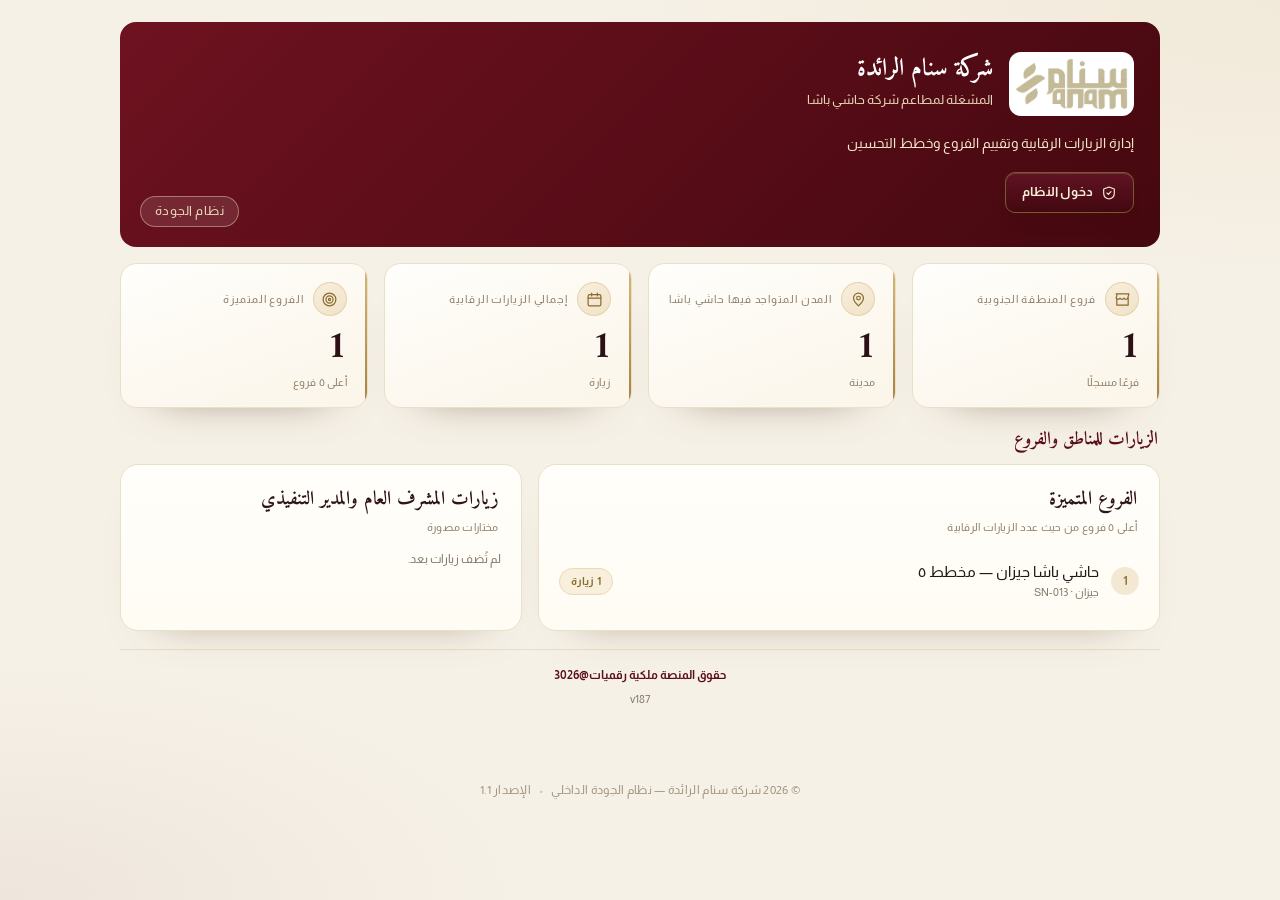
==== commit 85e44230: "v187 fix nav opening wrong audit" ====
--- a/index.html
+++ b/index.html
@@ -18,7 +18,7 @@
 <link rel="preconnect" href="https://fonts.googleapis.com">
 <link rel="preconnect" href="https://fonts.gstatic.com" crossorigin>
 <link href="https://fonts.googleapis.com/css2?family=Almarai:wght@300;400;700;800&family=Amiri:wght@400;700&family=IBM+Plex+Sans+Arabic:wght@400;500;600;700&display=swap" rel="stylesheet">
-<link rel="stylesheet" href="assets/styles.css?v=170">
+<link rel="stylesheet" href="assets/styles.css?v=187">
 </head>
 <body>
 
@@ -107,7 +107,7 @@
 <div class="toasts" id="toasts"></div>
 
 <script src="assets/vendor/qrcode.js"></script>
-<script src="assets/seed.js?v=170"></script>
-<script src="assets/app.js?v=170"></script>
+<script src="assets/seed.js?v=187"></script>
+<script src="assets/app.js?v=187"></script>
 </body>
 </html>
--- a/assets/styles.css
+++ b/assets/styles.css
@@ -1822,3 +1822,46 @@
 /* بنود فرعية داخل الزيارات (نظام الجرد) */
 .nav-subitem.nav-sub2{font-size:12px;opacity:.92;padding-inline-start:22px}
 .nav-subitem.nav-sub2:first-of-type{border-top:1px dashed rgba(0,0,0,.08);margin-top:4px;padding-top:7px}
+
+/* زر التصوير المباشر */
+.photo-btn.cam-btn{background:var(--gold-100,#f3ead6);color:var(--gold-700,#7A5C2E)}
+.photo-btn.cam-btn:hover{background:var(--gold-200,#e9dcc0)}
+
+/* عنوان التقرير: اسم الفرع ورقمه */
+.rep-branch{font-size:20px;font-weight:800;color:var(--gold-700,#7A5C2E);margin-top:2px;letter-spacing:0}
+.rep-code{font-size:14px;font-weight:700;background:var(--gold-100,#f3ead6);border-radius:6px;padding:2px 8px;margin-inline-start:6px;color:#6b5220}
+@media print{.rep-branch{font-size:18px;color:#000 !important}.rep-code{background:#fff !important;border:1px solid #999;color:#000 !important}}
+
+/* الشعار واسم النظام تحته */
+.rep-brand{text-align:center;display:flex;flex-direction:column;align-items:center;gap:4px;min-width:132px}
+.rep-service{font-size:13.5px;font-weight:700;color:#000;letter-spacing:.3px}
+@media print{.rep-service{color:#000 !important;font-size:13px}}
+
+/* صندوق الدرجة الجديد */
+.score-badge{display:flex;align-items:center;justify-content:space-between;gap:14px;background:linear-gradient(150deg,#FAF5E9,#F3EAD6);border:1px solid #E6D9BC;border-radius:16px;padding:14px 18px}
+.sb-ring{width:96px;height:96px;border-radius:50%;display:flex;align-items:center;justify-content:center;
+  background:conic-gradient(var(--gold-600,#B8933F) calc(var(--p,0) * 1%), #E7DCC4 0);position:relative}
+.sb-ring::after{content:'';position:absolute;inset:9px;background:#fff;border-radius:50%}
+.sb-ring span{position:relative;z-index:1;font-size:24px;font-weight:800;color:#6b5220;font-variant-numeric:tabular-nums}
+.sb-ring span i{font-style:normal;font-size:13px;font-weight:700;margin-inline-start:1px}
+.sb-mid{flex:1;text-align:center}
+.sb-grade{font-size:22px;font-weight:800;color:#5d4416;margin-bottom:4px}
+.sb-state{display:inline-block;font-size:12px;font-weight:700;padding:3px 10px;border-radius:999px}
+.sb-state.warn{background:#FBEBD2;color:#8a5a12;border:1px solid #E7C68C}
+.sb-state.ok{background:#E6F1E8;color:#2f6a45;border:1px solid #BBD8C3}
+.sb-left{text-align:center;min-width:110px}
+.sb-real{font-size:20px;font-weight:800;color:#6b5220;font-variant-numeric:tabular-nums}
+.sb-real span{font-size:13px;font-weight:600;color:#8a7d63}
+@media(max-width:520px){.score-badge{flex-wrap:wrap}.sb-mid{order:3;width:100%}}
+@media print{.score-badge{background:#fff !important;border:1px solid #999}.sb-ring::after{background:#fff}.sb-ring span,.sb-grade,.sb-real{color:#000 !important}}
+.sb-state{white-space:nowrap}
+
+/* الختم في منتصف التقرير مائل قليلًا لليسار */
+.report-stamp-row{position:relative;justify-content:center !important;align-items:center;min-height:190px}
+.report-stamp-row .stamp-card{transform:rotate(-5deg);margin:0 auto}
+.report-stamp-row .stamp-qr{position:absolute;inset-inline-start:0;bottom:6px;margin:0}
+@media(max-width:640px){
+  .report-stamp-row{flex-direction:column;min-height:0}
+  .report-stamp-row .stamp-qr{position:static;margin-top:10px}
+  .report-stamp-row .stamp-card{transform:rotate(-3deg)}
+}
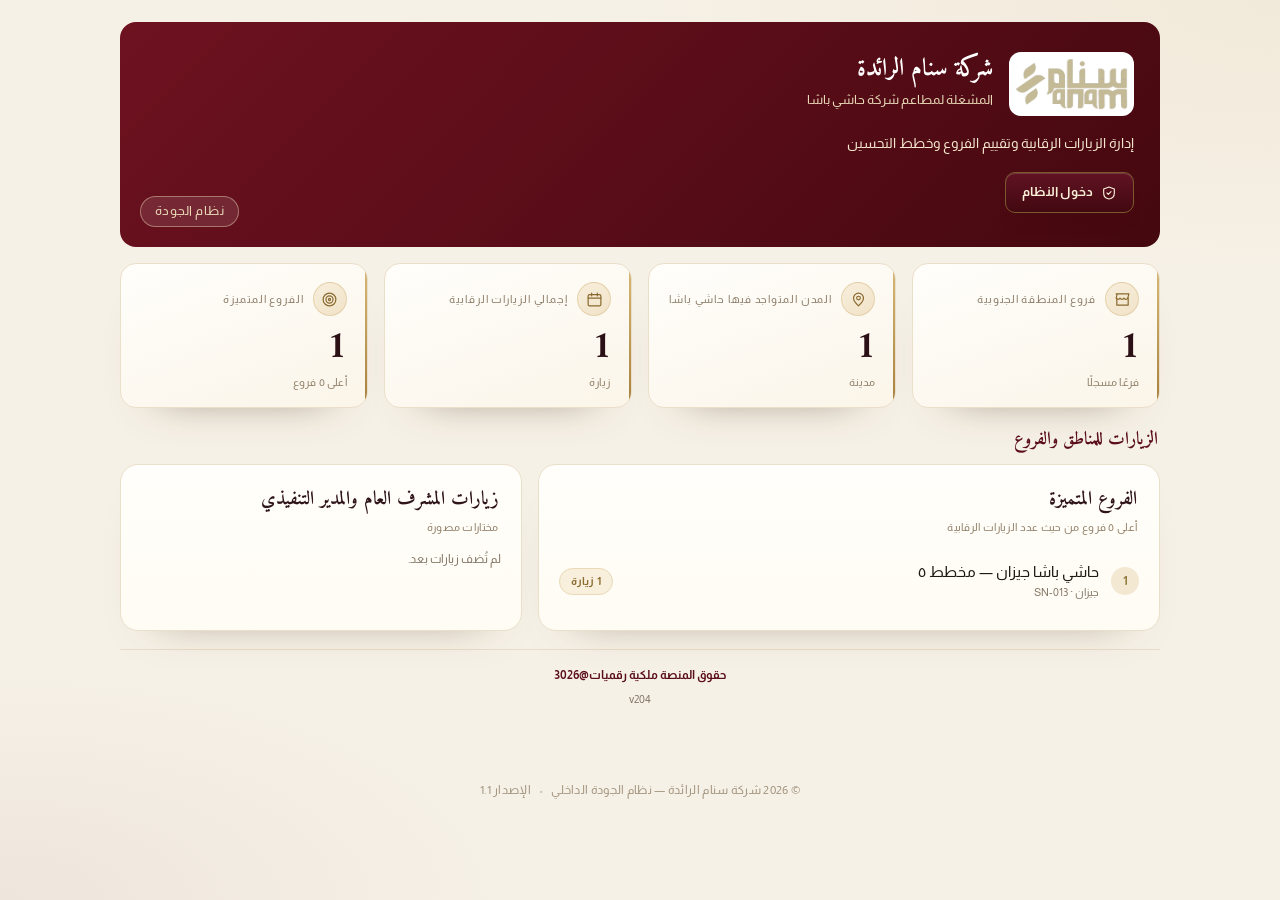
==== commit 78682eb3: "v204 weekly default" ====
--- a/index.html
+++ b/index.html
@@ -18,7 +18,7 @@
 <link rel="preconnect" href="https://fonts.googleapis.com">
 <link rel="preconnect" href="https://fonts.gstatic.com" crossorigin>
 <link href="https://fonts.googleapis.com/css2?family=Almarai:wght@300;400;700;800&family=Amiri:wght@400;700&family=IBM+Plex+Sans+Arabic:wght@400;500;600;700&display=swap" rel="stylesheet">
-<link rel="stylesheet" href="assets/styles.css?v=187">
+<link rel="stylesheet" href="assets/styles.css?v=204">
 </head>
 <body>
 
@@ -107,7 +107,7 @@
 <div class="toasts" id="toasts"></div>
 
 <script src="assets/vendor/qrcode.js"></script>
-<script src="assets/seed.js?v=187"></script>
-<script src="assets/app.js?v=187"></script>
+<script src="assets/seed.js?v=204"></script>
+<script src="assets/app.js?v=204"></script>
 </body>
 </html>
--- a/assets/styles.css
+++ b/assets/styles.css
@@ -1865,3 +1865,28 @@
   .report-stamp-row .stamp-qr{position:static;margin-top:10px}
   .report-stamp-row .stamp-card{transform:rotate(-3deg)}
 }
+
+/* مشاركة التقرير */
+.share-grid{display:grid;grid-template-columns:repeat(2,1fr);gap:10px}
+.share-btn{display:flex;align-items:center;justify-content:center;height:46px;border-radius:10px;font-weight:700;font-size:13.5px;border:1px solid var(--line,#e3ddd0);background:#fff;color:#333;text-decoration:none;cursor:pointer}
+.share-btn.wa{background:#25D366;color:#fff;border-color:#25D366}
+.share-btn.tg{background:#229ED9;color:#fff;border-color:#229ED9}
+.share-btn.mail{background:#f3ead6;color:#6b5220;border-color:#e0cfa8}
+.share-btn.sys{background:#7A5C2E;color:#fff;border-color:#7A5C2E}
+
+/* طباعة الصور: تظهر كاملة بدون قص */
+@media print{
+  .photo-grid{grid-template-columns:repeat(3,1fr) !important;gap:8px !important}
+  .photo-grid img{height:auto !important;max-height:150px !important;object-fit:contain !important;background:#fff !important;filter:none !important}
+  .photo-grid figure{break-inside:avoid !important;page-break-inside:avoid !important}
+  .photo-grid figcaption{font-size:9px !important;line-height:1.3 !important}
+}
+
+/* منع انقسام الصور بين صفحتين في الطباعة */
+@media print{
+  .photo-grid{display:block !important}
+  .photo-grid figure{display:inline-block !important;width:31.5% !important;margin:0 0.7% 8px 0 !important;vertical-align:top !important;
+    break-inside:avoid !important;page-break-inside:avoid !important}
+  .photo-grid img{max-height:130px !important}
+  .rep-section,.photo-appendix{break-inside:auto !important}
+}
